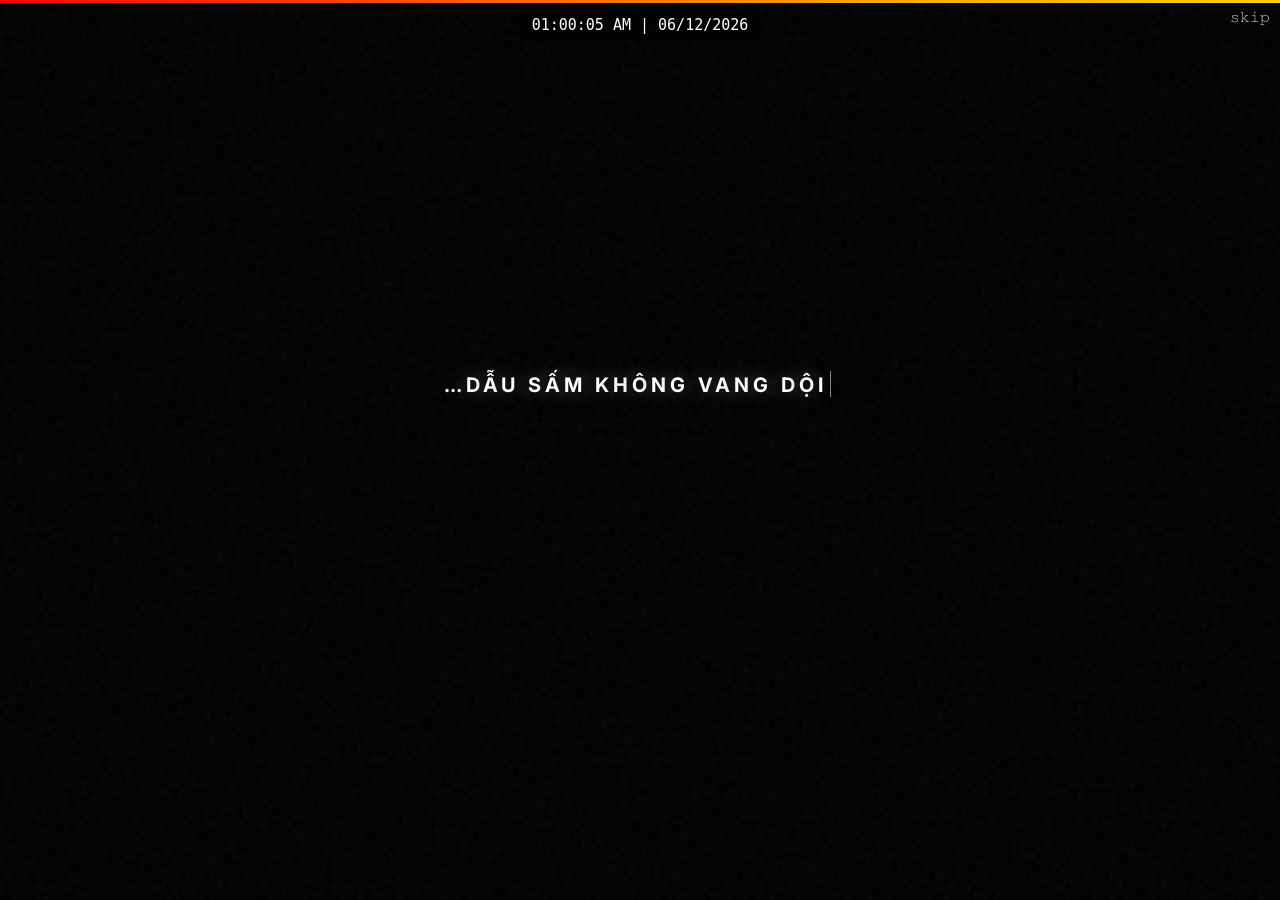
==== index.html @ 8746078c "UI: Replace text labels with SVG logos for Premier and Valorant - Substituted text-based headings wi" ====
<!DOCTYPE html>
<html lang="en">

<head>
  <meta charset="UTF-8">
  <meta name="viewport" content="width=device-width, initial-scale=1.0">
  <meta name="theme-color" content="#000000">
  <title>ThuysMao Portfolio</title>
  <meta name="description" content="ThuysMao's Portfolio">
  <meta name="keywords" content="thuysmao, portfolio, Discord, Steam, Faceit">
  <meta name="robots" content="index, follow">
  <link rel="canonical" href="https://profolio.blog/" />
  <meta name="shimejiBrowserExtensionId" content="gohjpllcolmccldfdggmamodembldgpc" data-version="2.0.5">

  <!-- DevTools Blocker -->
  <script src="https://cdn.jsdelivr.net/npm/disable-devtool"></script>

  <!-- OG Tags -->
  <meta property="og:title" content="ThuysMao Portfolio" />
  <meta property="og:description" content="ThuysMao's Portfolio" />
  <meta property="og:image" content="https://profolio.blog/assets/favico/icon.png" />
  <meta property="og:url" content="https://profolio.blog/" />
  <meta property="og:type" content="website" />

  <meta name="dmca-site-verification" content="YOUR-CODE" />

  <!-- Fonts -->
  <link href="https://fonts.cdnfonts.com/css/google-sans" rel="stylesheet">
  <link href="https://fonts.googleapis.com/css2?family=Comic+Neue&display=swap" rel="stylesheet">
  <link href="https://fonts.googleapis.com/css2?family=Inter:wght@300;400;600;700&display=swap" rel="stylesheet">
  <link href="https://fonts.googleapis.com/css2?family=MedievalSharp&display=swap" rel="stylesheet">

  <!-- Styles -->
  <link rel="stylesheet" href="https://cdnjs.cloudflare.com/ajax/libs/font-awesome/6.5.0/css/all.min.css" />
  <link rel="stylesheet" href="styles.css?v=4">
  <link rel="stylesheet" href="./assets/css/tilt-effect.css">

  <!-- Icon -->
  <link rel="icon" type="image/png" href="./assets/favico/icon.png">

</head>

<body>
  <div id="particles-js"></div>
  <button id="skip-button">𝚜𝚔𝚒𝚙</button>
  <a id="github-link-button" href="https://github.com/ThuysMao/me-site" target="_blank" rel="noopener noreferrer"
    class="custom-cursor">𝚜𝚘𝚞𝚛𝚌𝚎 𝚌𝚘𝚍𝚎</a>
  <!-- Thêm heading chính cho SEO -->
  <h1 style="position:absolute;left:-9999px;top:auto;width:1px;height:1px;overflow:hidden;">ThuysMao Portfolio</h1>

  <!-- Overlays -->
  <div id="blur-overlay"></div>
  <div id="rainbow"></div>
  <div id="clock"></div>

  <!-- Terminal Window -->
  <div id="terminal">
    <div id="terminal-header">
      <div id="terminal-buttons">
        <div class="terminal-button" id="close-button"></div>
        <div class="terminal-button" id="minimize-button"></div>
        <div class="terminal-button" id="maximize-button"></div>
      </div>
      <div id="terminal-title"></div>
    </div>
    <div id="terminal-content">
      <div id="terminal-text"
        class="text-lg md:text-xl font-bold tracking-[0.2em] text-white uppercase googlesans_165d8685-module__HBnNZa__className">
        <div class="poem-line-wrapper">
          <div class="poem-line-ghost">…Dẫu sấm không vang dội</div>
          <div class="poem-line" id="line-0"></div>
        </div>
        <div class="poem-line-wrapper">
          <div class="poem-line-ghost">dù mưa chẳng tuôn rơi…</div>
          <div class="poem-line" id="line-1"></div>
        </div>
        <div class="poem-line-wrapper">
          <div class="poem-line-ghost">Chỉ cần em mong muốn</div>
          <div class="poem-line" id="line-2"></div>
        </div>
        <div class="poem-line-wrapper">
          <div class="poem-line-ghost">thì ta sẽ chẳng rời.</div>
          <div class="poem-line" id="line-3"></div>
        </div>
      </div>
    </div>
  </div>

  <video id="myVideo" muted playsinline></video>
  <audio id="myAudio"></audio>

  <!-- Dark Overlay -->
  <div id="video-overlay"></div>

  <!-- Clock -->
  <div id="clock-date"></div>

  <!-- Blurred Box with Profile -->
  <div id="blurred-box" class="tilt-element">
    <!-- Banner -->
    <div id="profile-banner"></div>

    <!-- Avatar -->
    <div class="profile-picture-container">
      <img id="profile-picture" src="./assets/pfp/default.jpg" alt="ThuysMao Profile Picture">
      <div id="discord-sync-indicator" class="sync-indicator"><i class="fab fa-discord"></i></div>

      <!-- Custom Status Bubble -->
      <div id="custom-status-bubble" class="custom-status-hidden">
        <img id="custom-status-emoji" src="" alt="emoji" class="custom-status-hidden">
        <span id="custom-status-text"></span>
      </div>
    </div>
    <img id="avatar-frame" src="" alt="Avatar Frame">

    <!-- Username -->
    <p id="username-container">
      <span id="username">ThuysMao</span><span id="typing-cursor">|</span>
      <span id="seo-username" aria-hidden="false" style="position: absolute; left: -9999px;"></span>
    </p>

    <!-- Badges -->
    <div class="badges-container">
      <img src="./assets/badge/nitro.png" alt="Discord Nitro Badge">
      <img src="./assets/badge/f9f14cb0-9829-4556-a144-94b0aa0d508a.webp" alt="Special Badge">
      <img src="./assets/badge/1837-evolving-badge-nitro-24-months.png" alt="24 Month Nitro Boost Badge">
      <img src="./assets/badge/completed-a-quest.png" alt="Quest Completion Badge">
      <img src="./assets/badge/discord.png" alt="Discord Early Supporter Badge">
      <img src="./assets/badge/Discord_Partner_Server_Owner_Badge.png" alt="Discord Partnered Server Owner Badge">
      <img src="./assets/badge/active-developer.png" alt="Discord Active Developer Badge">
    </div>

    <!-- Music Controls -->
    <div class="music-controls">
      <button id="randomBtn" class="music-btn"><i class="fas fa-random"></i></button>
      <button id="playPauseBtn" class="music-btn"><i class="fas fa-pause"></i></button>
      <button id="muteBtn" class="music-btn"><i class="fas fa-volume-up"></i></button>
      <div class="volume-container">
        <input type="range" id="volumeSlider" class="volume-slider" min="0" max="100" value="100">
      </div>
    </div>

    <!-- Discord Widget -->
    <div class="discord-widget">
      <div class="discord-content">
        <div class="discord-icon">
          <img id="discord-avatar" src="" alt="Discord User Avatar">
        </div>
        <div class="discord-meta">
          <div class="discord-name-wrapper">
            <b id="discord-username"></b>
          </div>
          <div>
            <span id="discord-status-dot"></span>
            <span id="discord-status-text"></span>
          </div>
        </div>
      </div>

      <div class="discord-activity">
        <div id="discord-activity-info" class="hidden">
          <div id="discord-album-art"></div>

          <div class="discord-activity-content">
            <span id="discord-activity-name"></span>
            <span id="discord-activity-details"></span>
            <span id="discord-activity-state"></span>
            <span id="discord-activity-large-text" class="activity-extra"></span>
            <span id="discord-activity-small-text" class="activity-extra"></span>
            <span id="discord-activity-time" class="activity-time"></span>
          </div>
        </div>

        <div id="discord-no-activity">Đang không làm gì cả :D</div>
      </div>
    </div>
  </div>

  <div id="page">
    <div id="scroll-container">
      <marquee behavior="scroll" direction="left" onmouseover="this.stop();" onmouseout="this.start();">
        <a href="./assets/music/checkthisout.mp4" download>
          Ấn vào đây đi có cái hay lắm
          <img src="./assets/pfp/smile.png" alt="Smile Icon" height="20"
            style="vertical-align: middle; margin-left: 8px;" />
        </a>
      </marquee>
    </div>
  </div>

  <!-- Game Stats Container -->
  <div class="game-stats-container">
    <!-- Faceit Info Box -->
    <div class="faceit">
      <div class="csstats-main"
        style="align-items: center; justify-content: space-between; border: none; background: transparent; padding: 0; width: 100%;">
        <img src="./assets/icon/faceiticon.png" alt="FACEIT Logo" class="faceit-logo" style="height: 20px;">
        <span style="color: #fff; font-size: 14px; font-weight: bold;">&mdash;</span>

        <div style="display: flex; align-items: center; gap: 20px;">
          <img src="./assets/pfp/faceit.png" alt="Faceit Rank Icon" class="faceit-icon" style="width: 34px;">
          <div class="csstats-col">
            <span class="csstats-label">ELO</span>
            <span class="csstats-value-lg">2583</span>
          </div>
          <div class="csstats-col">
            <span class="csstats-label">KDR</span>
            <span class="csstats-value-lg" style="color: #bbb;">1.17</span>
          </div>
          <div class="csstats-col">
            <span class="csstats-label">HS%</span>
            <span class="csstats-value-lg" style="color: #bbb;">57%</span>
          </div>
        </div>
      </div>
    </div>

    <div style="display: flex; gap: 12px; flex-wrap: wrap;">
      <div class="premier" style="flex: 1; min-width: 200px;">
        <div style="display: flex; justify-content: center; margin-bottom: 8px;">
          <img src="./assets/icon/premier.svg" alt="Premier" style="height: 20px; width: auto; object-fit: contain;">
        </div>
        <div class="csstats-main" style="justify-content: space-between;">
          <div class="csstats-col" style="align-items: flex-start; padding-left: 8px;">
            <span class="csstats-label">SEASON</span>
            <span class="csstats-value-lg" style="font-size: 20px; margin-top: 5px;">S5 <span class="yr"
                style="font-size: 11px; color: #666; font-weight: normal;">2026</span></span>
          </div>

          <div class="csstats-col" style="align-items: center;">
            <span class="csstats-label">WINS</span>
            <span class="csstats-value-lg">23</span>
          </div>

          <div class="csstats-col" style="align-items: center; padding-right: 8px;">
            <span class="csstats-label">BEST</span>
            <div class="cs2rating ancient sm"><span class="">27<small>,866</small></span></div>
          </div>
        </div>

        <table class="csstats-table">
          <thead>
            <tr>
              <th>SEASON</th>
              <th>WINS</th>

              <th>BEST</th>
            </tr>
          </thead>
          <tbody>
            <tr>
              <td><strong>S4</strong> <span class="yr">2026</span></td>
              <td><strong>59</strong></td>

              <td>
                <div class="cs2rating ancient sm"><span class="">27<small>,209</small></span></div>
              </td>
            </tr>
            <tr>
              <td><strong>S3</strong> <span class="yr">2025</span></td>
              <td><strong>118</strong></td>

              <td>
                <div class="cs2rating ancient sm"><span class="">25<small>,007</small></span></div>
              </td>
            </tr>
          </tbody>
        </table>
      </div>

      <div class="valorant" style="flex: 1; min-width: 200px;">
        <div style="display: flex; justify-content: center; margin-bottom: 8px;">
          <img src="./assets/icon/valorant.svg" alt="Valorant" style="height: 14px; width: auto; object-fit: contain;">
        </div>
        <table class="csstats-table">
          <thead>
            <tr>
              <th>EPISODE</th>
              <th>PEAK RANK</th>
            </tr>
          </thead>
          <tbody>
            <tr>
              <td><strong>Ep 2</strong> <span class="yr">2021</span></td>
              <td>
                <div style="display: flex; justify-content: center;">
                  <div style="display: flex; align-items: center; width: 65px;">
                    <img src="./assets/pfp/immo2.png" alt="Valorant Rank Icon" class="valorant-icon">
                    <span class="yr" style="margin-left: 8px;">IM2</span>
                  </div>
                </div>
              </td>
            </tr>
            <tr>
              <td><strong>Ep 4</strong> <span class="yr">2022</span></td>
              <td>
                <div style="display: flex; justify-content: center;">
                  <div style="display: flex; align-items: center; width: 65px;">
                    <img src="./assets/pfp/immo1.png" alt="Valorant Rank Icon" class="valorant-icon">
                    <span class="yr" style="margin-left: 8px;">IM1</span>
                  </div>
                </div>
              </td>
            </tr>
            <tr>
              <td><strong>Ep 6</strong> <span class="yr">2023</span></td>
              <td>
                <div style="display: flex; justify-content: center;">
                  <div style="display: flex; align-items: center; width: 65px;">
                    <img src="./assets/pfp/ascent3.png" alt="Valorant Rank Icon" class="valorant-icon">
                    <span class="yr" style="margin-left: 8px;">Asc3</span>
                  </div>
                </div>
              </td>
            </tr>
            <tr>
              <td><strong>Ep 7</strong> <span class="yr">2023</span></td>
              <td>
                <div style="display: flex; justify-content: center;">
                  <div style="display: flex; align-items: center; width: 65px;">
                    <img src="./assets/pfp/immo3.png" alt="Valorant Rank Icon" class="valorant-icon">
                    <span class="yr" style="margin-left: 8px;">IM3</span>
                  </div>
                </div>
              </td>
            </tr>
            <tr>
              <td><strong>Ep 8</strong> <span class="yr">2024</span></td>
              <td>
                <div style="display: flex; justify-content: center;">
                  <div style="display: flex; align-items: center; width: 65px;">
                    <img src="./assets/pfp/ascent2.png" alt="Valorant Rank Icon" class="valorant-icon">
                    <span class="yr" style="margin-left: 8px;">Asc2</span>
                  </div>
                </div>
              </td>
            </tr>
          </tbody>
        </table>
      </div>
    </div>
  </div>

  <!-- Toggle Buttons -->
  <div id="media-toggle-buttons">
    <i id="toggleIcon" class="fa-solid fa-image"></i>
  </div>


  <!-- White Footer Section -->
  <footer class="site-footer">
    <div class="footer-container">
      <div class="footer-left">
        <!-- Col 1: About -->
        <div class="footer-col footer-about">
          <h3 class="footer-logo">
            <img src="./assets/pfp/darklogo.png" alt="ThuysMao" class="logo-light-theme">
            <img src="./assets/pfp/whitelogo.png" alt="ThuysMao" class="logo-dark-theme">
          </h3>
        </div>

        <!-- Col 2: Info -->
        <div class="footer-col footer-info">
          <ul class="footer-links">
            <li>
              <a href="mailto:work@thuysmao.com" class="custom-cursor">
                <i class="fa-regular fa-envelope"></i> <span>work@thuysmao.com</span>
              </a>
            </li>
            <!-- <li>
              <a href="tel:" class="custom-cursor">
                <i class="fa-solid fa-phone"></i> <span>phone</span>
              </a>
            </li> -->
            <!-- <li>
              <a href="https://www.facebook.com/" target="_blank" rel="noopener noreferrer" class="custom-cursor">
                <i class="fa-brands fa-facebook"></i> <span>facebook.com</span>
              </a>
            </li> -->
            <li>
              <a href="https://discord.com/users/985537688159522847" target="_blank" rel="noopener noreferrer"
                class="custom-cursor">
                <i class="fa-brands fa-discord"></i> <span>@thuysmao</span>
              </a>
            </li>
            <li>
              <a href="https://github.com/ThuysMao" target="_blank" rel="noopener noreferrer" class="custom-cursor">
                <i class="fa-brands fa-github"></i> <span>github.com</span>
              </a>
            </li>
            <li>
              <a href="https://steamcommunity.com/profiles/76561199881574505" target="_blank" rel="noopener noreferrer"
                class="custom-cursor">
                <i class="fa-brands fa-steam"></i> <span>main account</span>
              </a>
            </li>
            <li>
              <a href="http://steamcommunity.com/profiles/76561198755713182" target="_blank" rel="noopener noreferrer"
                class="custom-cursor">
                <i class="fa-brands fa-steam"></i> <span>second account</span>
              </a>
            </li>
            <li>
              <a href="http://steamcommunity.com/profiles/76561198274802591" target="_blank" rel="noopener noreferrer"
                class="custom-cursor">
                <i class="fa-brands fa-steam"></i> <span>faceit account</span>
              </a>
            </li>
            <li>
              <a href="https://steamcommunity.com/profiles/76561198395580053" target="_blank" rel="noopener noreferrer"
                class="custom-cursor">
                <i class="fa-brands fa-steam"></i> <span>premier account</span>
              </a>
            </li>
            <li class="clock-item">
              <i class="fa-regular fa-clock"></i>
              <span>UTC +7</span>
              <span class="timezone-time" id="time-hcm">11:41:51</span>
              <span class="timezone-label">Asia/Ho_Chi_Minh</span>
            </li>
          </ul>
        </div>
      </div>

      <!-- Right Column: Spotify-style spinning disc and song title below it -->
      <div class="footer-right">
        <div class="music-disc-container">
          <div class="vinyl-disc" id="footer-vinyl">
            <div class="vinyl-center" id="footer-vinyl-center"></div>
          </div>
          <div class="music-info">
            <div class="music-title" id="footer-music-title">Not Playing</div>
            <div class="music-artist" id="footer-music-artist">No audio active</div>
          </div>
        </div>
      </div>
    </div>

    <div class="footer-bottom">
      <p>&copy; 2026 THUYSMAO. Built from the ground up. All rights reserved.
        &nbsp;|&nbsp;
        <a title="DMCA.com Protection Status" class="dmca-badge">
          <img src="https://images.dmca.com/Badges/dmca-badge-w150-5x1-06.png?ID=7135a7d1-3571-47a8-a1e6-043b187408b0"
            alt="DMCA.com Protection Status" style="height:21px;" />
        </a>
        <script src="https://images.dmca.com/Badges/DMCABadgeHelper.min.js"> </script>
        <span style="flex-basis: 100%; text-align: center; font-size: 9px; margin-top: 5px; opacity: 0.8;">(với sự giúp
          đỡ của ChatGPT, Gemini, VSCode, Cursor, Antigravity IDE, ULTRACODE và ăn cắp 1 chút của vhming)</span>
      </p>
    </div>

    <!-- Theme Toggle Button -->
    <button id="theme-toggle-btn" class="theme-toggle-btn" title="Chuyển đổi giao diện">
      <i class="fas fa-moon" id="theme-icon"></i>
    </button>
  </footer>

  <!-- Thêm dữ liệu có cấu trúc (schema.org) cơ bản -->
  <script type="application/ld+json">
{
  "@context": "https://schema.org",
  "@type": "Person",
  "name": "Maomao",
  "description": "Medical maid, imperial harem member, passionate about medicine and mysteries.",
  "url": "https://profolio.blog/",
  "image": "https://profolio.blog/assets/favico/icon.png",
  "sameAs": [
    "https://discord.com/users/985537688159522847",
    "https://steamcommunity.com/profiles/76561199881574505/",
    "https://kusuriya.fandom.com/wiki/Maomao"
  ]
}
</script>

  <script>
    window.footerMusicState = {
      spotifyActive: false,
      spotifyTitle: '',
      spotifyArtist: '',
      spotifyCover: '',
      localActive: false,
      localTitle: '',
      localArtist: '',
      localCover: '',
      localLink: '',
      localPlaying: false
    };

    window.refreshFooterMusicDisplay = function () {
      const state = window.footerMusicState;
      let title = 'Not Playing';
      let artist = 'No audio active';
      let cover = '';
      let playing = false;
      let link = '';

      if (state.spotifyActive) {
        title = state.spotifyTitle;
        artist = state.spotifyArtist;
        cover = state.spotifyCover;
        playing = true;
      } else if (state.localActive) {
        title = state.localTitle;
        artist = state.localArtist;
        cover = state.localCover;
        playing = state.localPlaying;
        link = state.localLink || '';
      }

      const vinyl = document.getElementById('footer-vinyl');
      const center = document.getElementById('footer-vinyl-center');
      const titleEl = document.getElementById('footer-music-title');
      const artistEl = document.getElementById('footer-music-artist');

      if (titleEl) {
        if (link) {
          titleEl.innerHTML = `<a href="${link}" target="_blank" rel="noopener noreferrer" class="music-title-link">${title}</a>`;
        } else {
          titleEl.textContent = title;
        }
      }
      if (artistEl) artistEl.textContent = artist;

      if (center) {
        if (cover) {
          center.style.backgroundImage = `url("${cover}")`;
          center.style.backgroundSize = 'cover';
        } else {
          center.style.backgroundImage = 'none';
        }
      }

      if (vinyl) {
        if (playing) {
          vinyl.classList.add('playing');
        } else {
          vinyl.classList.remove('playing');
        }
      }
    };
  </script>

  <!-- Custom Scrollbar -->
  <div class="dot-scrollbar">
    <div class="scrollbar-track">
      <div class="track-line"></div>
      <div class="scrollbar-dot" style="top: 0%;">
        <div class="dot-inner"></div>
        <div class="dot-glow"></div>
      </div>
    </div>
  </div>

  <!-- Discord Clan Click Handler -->
  <script>
    document.addEventListener('DOMContentLoaded', function () {
      document.body.addEventListener('click', function (e) {
        const clanContainer = e.target.closest('#discord-clan-container');
        if (clanContainer) {
          // Ripple effect
          const ripple = document.createElement('span');
          ripple.classList.add('clan-ripple');
          const rect = clanContainer.getBoundingClientRect();
          const size = Math.max(rect.width, rect.height);
          ripple.style.width = ripple.style.height = size + 'px';
          ripple.style.left = (e.clientX - rect.left - size / 2) + 'px';
          ripple.style.top = (e.clientY - rect.top - size / 2) + 'px';
          clanContainer.appendChild(ripple);
          ripple.addEventListener('animationend', () => ripple.remove());

          // Open Discord invite after short delay
          setTimeout(function () {
            window.open('https://discord.com/invite/nhatremeogiat', '_blank', 'noopener,noreferrer');
          }, 300);
        }
      });
    });
  </script>

  <!-- Scripts -->

  <script src="./assets/js/lanyard.js"></script>
  <script src="./assets/js/discord.js?v=2"></script>

  <script src="./assets/js/title.js"></script>
  <script src="./assets/js/username-animation.js"></script>
  <script src="./assets/js/music-control.js"></script>
  <script src="./assets/js/tilt-effect.js"></script>

  <script src="https://cdn.jsdelivr.net/npm/particles.js@2.0.0/particles.min.js"></script>
  <script src="https://unpkg.com/lenis@1.1.20/dist/lenis.min.js"></script>

  <script src="./assets/js/script.js" defer></script>

</body>

</html>
---- styles.css ----
html {
  cursor: url('assets/cursor/mao.png'), auto;
  scrollbar-width: none;
  -ms-overflow-style: none;
}

html::-webkit-scrollbar {
  display: none;
  width: 0;
  height: 0;
}

/* Lenis Recommended CSS */
html.lenis,
html.lenis body {
  height: auto;
}

.lenis.lenis-smooth {
  scroll-behavior: auto !important;
}

.lenis.lenis-smooth [data-lenis-prevent] {
  overscroll-behavior: contain;
}

.lenis.lenis-stopped {
  overflow: hidden;
}

.lenis.lenis-smooth iframe {
  pointer-events: none;
}

body {
  margin: 0;
  padding: 0;
  font-family: 'Comic Neue', cursive;
  overflow: hidden;
  background-color: black;
  scrollbar-width: none;
  /* Firefox */
  -ms-overflow-style: none;
  /* IE/Edge */
}

body::-webkit-scrollbar {
  display: none;
  /* Chrome, Safari, Opera */
}

.custom-cursor {
  cursor: url('./assets/cursor/pointer.png'), auto !important;
}

img {
  -webkit-user-drag: none;
  user-select: none;
}

#terminal {
  position: fixed;
  top: 50%;
  left: 50%;
  transform: translate(-50%, -50%);
  width: min(700px, 90vw);
  background: none;
  backdrop-filter: none;
  -webkit-backdrop-filter: none;
  color: #ffffff;
  border-radius: 0;
  z-index: 1000;
  border: none;
  box-shadow: none;
  overflow: visible;
  padding: 0;
  box-sizing: border-box;
}

@media screen and (max-width: 600px) {
  #terminal {
    width: 90% !important;
    padding: 0;
  }
}

#terminal-header {
  display: none;
}

#terminal-title {
  position: absolute;
  left: 50%;
  transform: translateX(-50%);
  font-family: 'Inter', sans-serif;
  font-size: 13px;
  font-weight: 500;
  color: rgba(255, 255, 255, 0.6);
  letter-spacing: 0.5px;
}

#terminal-buttons {
  display: flex;
  gap: 8px;
}

.terminal-button {
  width: 12px;
  height: 12px;
  border-radius: 50%;
  cursor: pointer;
  transition: transform 0.2s ease, filter 0.2s ease;
  border: 1px solid rgba(0, 0, 0, 0.1);
}

.terminal-button:hover {
  transform: scale(1.15);
  filter: brightness(1.2);
}

#close-button {
  background-color: #ff5f56;
}

#minimize-button {
  background-color: #ffbd2e;
}

#maximize-button {
  background-color: #27c93f;
}

#terminal-content {
  padding: 0;
  height: 100%;
  display: flex;
  justify-content: center;
  align-items: center;
  overflow-y: auto;
  user-select: none;
}

#terminal-text {
  margin: 0 auto;
  padding: 0;
  width: max-content;
  max-width: 90vw;
  font-family: 'Product Sans', 'Google Sans', 'Inter', sans-serif;
  font-size: 1.25rem;
  font-weight: 700;
  letter-spacing: 0.2em;
  color: #ffffff;
  text-transform: uppercase;
  text-align: left;
  line-height: 2.2;
  text-shadow: 0 0 16px rgba(0, 0, 0, 0.9), 0 0 20px rgba(255, 255, 255, 0.4);
  display: flex;
  flex-direction: column;
  align-items: flex-start;
  box-sizing: border-box;
}

.poem-line-wrapper {
  display: grid;
  grid-template-columns: 1fr;
  grid-template-rows: 1fr;
  align-items: center;
  justify-items: start;
  min-height: 2.2em;
  width: 100%;
}

.poem-line-ghost {
  grid-area: 1 / 1;
  visibility: hidden;
  white-space: pre;
  pointer-events: none;
  user-select: none;
}

.poem-line {
  grid-area: 1 / 1;
  white-space: pre;
  text-align: left;
}

.typing-cursor {
  display: inline;
  font-weight: 100;
  color: #ffffff;
  animation: blink-cursor 0.53s step-end infinite;
  margin-left: 1px;
  font-size: 1.1em;
  vertical-align: baseline;
  user-select: none;
  pointer-events: none;
}

@keyframes blink-cursor {

  0%,
  100% {
    opacity: 1;
  }

  50% {
    opacity: 0;
  }
}

#myVideo {
  position: fixed;
  top: 0;
  left: 0;
  width: 100vw;
  height: 100vh;
  object-fit: cover;
  z-index: -3;
  filter: brightness(0.85) contrast(1.1);
}

#video-overlay {
  position: fixed;
  top: 0;
  left: 0;
  width: 100vw;
  height: 100vh;
  z-index: -2;
  pointer-events: none;
  background: radial-gradient(circle at center, rgba(0, 0, 0, 0) 0%, rgba(0, 0, 0, 0.65) 100%);
  transition: all 1s ease;
}

#video-overlay::before {
  content: "";
  position: absolute;
  top: 0;
  left: 0;
  width: 100%;
  height: 100%;
  opacity: 0.05;
  background-image: url("data:image/svg+xml,%3Csvg viewBox='0 0 200 200' xmlns='http://www.w3.org/2000/svg'%3E%3Cfilter id='noiseFilter'%3E%3CfeTurbulence type='fractalNoise' baseFrequency='0.7' numOctaves='3' stitchTiles='stitch'/%3E%3C/filter%3E%3Crect width='100%25' height='100%25' filter='url(%23noiseFilter)'/%3E%3C/svg%3E");
}


.top-left {
  top: 0;
  left: 0;
}

.top-right {
  top: 0;
  right: 0;
}

.bottom-left {
  bottom: 0;
  left: 0;
}

.bottom-right {
  bottom: 0;
  right: 0;
}

#blurred-box {
  position: absolute;
  top: 50%;
  left: 50%;
  transform: translate(-50%, -50%) perspective(1000px);
  width: 500px;
  height: 600px;
  background: var(--theme-panel-bg);
  border-radius: 20px;
  border: 2px solid var(--theme-border);
  box-shadow: var(--theme-shadow);
  backdrop-filter: blur(5px);
  z-index: 999;
  display: none;
  padding: 20px;
  text-align: center;
  transform-style: preserve-3d;
  color: var(--theme-text);
  transition:
    background-color 0.25s ease,
    border-color 0.25s ease,
    box-shadow 0.25s ease,
    color 0.25s ease,
    transform 0.25s ease;
}

#blurred-box:hover {
  background: var(--theme-panel-bg);
  border-color: var(--theme-hover-border);
  box-shadow: var(--theme-hover-shadow);
}

#blurred-box img {
  width: 120px;
  height: 120px;
  border-radius: 50%;
  margin-bottom: 10px;
}

#profile-banner {
  position: absolute;
  top: 0;
  left: 0;
  width: 100%;
  height: 190px;
  border-top-left-radius: 18px;
  border-top-right-radius: 18px;
  background-size: cover;
  background-position: center;
  z-index: 1;
}

#profile-picture {
  transition: all 0.3s cubic-bezier(0.4, 0, 0.2, 1);
  border: 3px solid rgba(255, 255, 255, 0.2);
  box-shadow: var(--theme-shadow);
}

#profile-picture:hover {
  transform: scale(1.05);
  border-color: var(--theme-hover-border);
  box-shadow: var(--theme-avatar-shadow);
}

.profile-picture-container {
  position: absolute;
  top: 120px;
  left: 20px;
  z-index: 2;
}

#custom-status-bubble {
  position: absolute;
  top: 95px;
  left: 145px;
  margin-left: 0;
  transform: translateY(-50%);
  background-color: #1e1f22;
  border-radius: 8px;
  padding: 8px 12px;
  display: flex;
  align-items: center;
  gap: 8px;
  box-shadow: 0 4px 12px rgba(0, 0, 0, 0.4);
  white-space: nowrap;
  z-index: 1002;
  transition: opacity 0.3s ease, transform 0.3s ease;
  pointer-events: none;
  /* border: 1px solid rgba(255, 255, 255, 0.05); (removing border for smoother cloud merging) */
}

#custom-status-bubble.custom-status-hidden {
  opacity: 0;
  pointer-events: none;
  transform: translateY(-50%) translateX(-10px);
}

/* Small cloud circle */
#custom-status-bubble::before {
  content: '';
  position: absolute;
  top: 50%;
  left: -12px;
  width: 6px;
  height: 6px;
  background-color: #1e1f22;
  border-radius: 50%;
  transform: translateY(-50%);
}

/* Medium cloud circle */
#custom-status-bubble::after {
  content: '';
  position: absolute;
  top: 50%;
  left: -6px;
  width: 14px;
  height: 14px;
  background-color: #1e1f22;
  border-radius: 50%;
  transform: translateY(-50%);
}

#custom-status-emoji {
  width: 20px !important;
  height: 20px !important;
  object-fit: contain;
  border-radius: 0 !important;
  margin-bottom: 0 !important;
}

#custom-status-emoji.custom-status-hidden {
  display: none;
}

#custom-status-text {
  color: #dbdee1;
  font-family: 'Inter', sans-serif;
  font-size: 14px;
  font-weight: 500;
}

.sync-indicator {
  position: absolute;
  bottom: 5px;
  right: 5px;
  width: 28px;
  height: 28px;
  background: linear-gradient(135deg, #5865f2 0%, #3b49df 100%);
  border-radius: 50%;
  display: flex;
  align-items: center;
  justify-content: center;
  color: white;
  font-size: 14px;
  border: 2px solid rgba(255, 255, 255, 0.3);
  box-shadow: 0 4px 12px rgba(0, 0, 0, 0.4);
  opacity: 0;
  transform: scale(0.8);
  transition: all 0.3s ease;
}

.sync-indicator.active {
  opacity: 1;
  transform: scale(1);
  animation: pulse 2s infinite;
}

@keyframes pulse {
  0% {
    transform: scale(1);
  }

  50% {
    transform: scale(1.1);
  }

  100% {
    transform: scale(1);
  }
}

.links {
  position: absolute;
  bottom: 20px;
  left: 50%;
  transform: translateX(-50%);
  display: flex;
  justify-content: center;
  z-index: 1001;
  width: 100%;
}

.links a {
  display: flex;
  align-items: center;
  margin: 0 10px;
  color: #ffffff;
  text-decoration: none;
  transition: color 0.3s;
  transition: transform 0.3s ease;
}

.links a:hover {
  color: #67cfff;
  text-decoration: underline;
  transform: translateY(-5px) scale(1.1);
}

.links a i {
  margin-right: 5px;
  font-size: 24px;
}

.user-description {
  position: absolute;
  bottom: 150px;
  left: 50%;
  transform: translateX(-50%);
  z-index: 1001;
  text-align: center;
  width: 450px;
}

.user-description p {
  color: white;
  background-color: rgba(0, 0, 0, 0.3);
  padding: 8px 15px;
  border-radius: 20px;
  font-size: 18px;
  margin: 0;
  transition: transform 0.3s;
}

#avatar-frame {
  position: absolute;
  top: 180px;
  left: 80px;
  transform: translate(-50%, -50%) scale(1.2);
  width: 160px;
  height: 160px;
  z-index: 1000;
  pointer-events: none;
  display: none;
  border-radius: 0 !important;
}

#typing-cursor {
  display: inline-block;
  animation: blink 1s infinite;
  color: white;
  font-weight: normal;
  font-size: 32px;
}

@keyframes blink {
  0% {
    opacity: 1;
  }

  50% {
    opacity: 0;
  }

  100% {
    opacity: 1;
  }
}

#username,
#typing-cursor {
  --custom-neon-shadow-radius: calc(4px + 0.12em);
  --custom-display-name-styles-main-color: #ff3377;
  paint-order: stroke fill;
  -webkit-text-stroke-width: calc(1px + .04em);
  -webkit-text-stroke-color: var(--custom-display-name-styles-main-color);
  color: white;
  margin: calc(var(--custom-neon-shadow-radius) * -1);
  padding: var(--custom-neon-shadow-radius);
  position: relative;
  text-shadow: 0 0 var(--custom-neon-shadow-radius) var(--custom-display-name-styles-main-color);
  z-index: 0;
}

#typing-cursor {
  animation: blink 1s infinite;
}

#username-container {
  position: absolute;
  top: 210px;
  left: 85px;
  transform: translateX(-50%);
  z-index: 1001;
  padding: 5px 15px;
  text-align: center;
  text-shadow: 0 0 10px #ff3377;
  border-radius: 20px;
  pointer-events: auto;
  white-space: nowrap;
  font-family: 'MedievalSharp', cursive;
  font-size: 24px;
  font-weight: bold;
  min-height: 50px;
  display: flex;
  align-items: center;
}

.discord-widget {
  background-color: rgba(0, 0, 0, 0.3);
  border: 1px;
  border-radius: 12px;
  padding: 8px 12px;
  margin: 15px auto;
  margin-top: 310px !important;
  width: 90%;
  max-width: 360px;
  backdrop-filter: blur(10px);
  color: #fff;
  font-family: 'Inter', sans-serif;
  display: block;
  box-sizing: border-box;
}

.discord-content {
  display: flex;
  align-items: center;
  margin-bottom: 4px;
}

.discord-icon img {
  width: 72px;
  height: 72px;
  border-radius: 50%;
  margin-right: 16px;
  background-color: #222;
  border: 0px solid rgba(255, 255, 255, 0.3);
  box-shadow: 0 0 15px rgba(0, 0, 0, 0.5);
}

.discord-meta .discord-name-wrapper {
  display: flex;
  align-items: center;
  gap: 8px;
  position: relative;
  bottom: -7px;
}

.discord-meta b {
  font-size: 20px;
  display: block;
  font-weight: 600;
}

.discord-meta span,
.discord-meta div {
  font-size: 15px;
  display: inline-block;
  color: #ccc;
}

#discord-status-text {
  display: none !important;
}

#discord-status-dot {
  width: 11px;
  height: 11px;
  border-radius: 50%;
  display: inline-block;
  margin-right: 2px;
  margin-left: -190px;
  margin-bottom: 3px;
  margin-top: 10px;
  box-shadow: 0 0 8px rgba(255, 255, 255, 0.2);
}

.status-online {
  background-color: #3ba55d;
}

.status-idle {
  background-color: #faa81a;
}

.status-dnd {
  background-color: #ed4245;
}

.status-offline {
  background-color: #747f8d;
}

.discord-activity {
  position: relative;
  display: flex;
  align-items: center;
  background-color: rgba(0, 0, 0, 0.3);
  padding: 6px 12px;
  border-radius: 13px;
  font-size: 13px;
  color: #ccc;
  min-height: 80px;
  overflow: hidden;
}

#discord-activity-info,
#discord-no-activity {
  position: absolute;
  inset: 0;
  padding: 6px 12px;
  display: flex;
  align-items: center;
  transition: opacity 0.35s ease;
}

#discord-activity-info.hidden,
#discord-no-activity.hidden {
  opacity: 0;
  pointer-events: none;
}

#discord-activity-info {
  gap: 16px;
}

#discord-album-art {
  width: 58px;
  height: 58px;
  border-radius: 10px;
  flex-shrink: 0;
  background-size: cover;
  background-position: center;
  background-repeat: no-repeat;
  background-color: #333;
  border: 2px solid rgba(255, 255, 255, 0.08);
  box-shadow: 0 4px 16px rgba(0, 0, 0, 0.35);
  margin-left: 16px;
}

.discord-activity-content {
  display: flex;
  flex-direction: column;
  justify-content: center;
  min-width: 0;
  flex: 1;
  text-align: left;
}

.activity-time {
  color: #23a559;
  font-weight: 500;
  font-size: 13px;
  margin-top: 4px;
  display: flex;
  align-items: center;
  gap: 4px;
}

.activity-extra {
  font-size: 13px;
  color: rgba(255, 255, 255, 0.8);
  display: flex;
  align-items: center;
  gap: 4px;
}

#discord-activity-name {
  font-size: 15px;
  font-weight: 700;
  color: #fff;
  margin-bottom: 2px;
  font-style: normal;
}

#discord-activity-details,
#discord-activity-state {
  font-size: 11px;
  color: #ccc;
  margin-bottom: 1px;
  white-space: nowrap;
  overflow: hidden;
  text-overflow: ellipsis;
}

#discord-no-activity {
  justify-content: center;
  color: #aaa;
  font-style: italic;
}

.discord-widget .discord-icon img {
  width: 52px !important;
  height: 52px !important;
  margin-right: 14px !important;
}

.badges-container {
  position: absolute;
  top: 200px;
  right: 20px;
  left: auto;
  transform: none;
  display: flex;
  justify-content: flex-end;
  align-items: center;
  gap: 10px;
  width: auto;
  max-width: 250px;
  z-index: 1001;
  margin-top: 0;
  flex-wrap: wrap;
}

.badges-container img {
  width: 20px !important;
  height: 20px !important;
  border-radius: 0 !important;
  object-fit: contain;
  transition: all 0.3s ease;
  filter: drop-shadow(0 2px 4px rgba(0, 0, 0, 0.5));
}

.tagText {
  color: #fff;
  font-size: 11px;
  font-weight: bold;
  font-family: 'Inter', sans-serif;
  line-height: 1;
  display: inline-block;
  text-shadow: none;
}

#discord-clan-container {
  position: relative;
  display: flex;
  align-items: center;
  gap: 4px;
  z-index: 1005;
  background-color: rgba(255, 255, 255, 0.08);
  padding: 4px 6px;
  border-radius: 4px;
  border: 1px solid rgba(255, 255, 255, 0.05);
  cursor: pointer;
  transition: background-color 0.2s ease, border-color 0.2s ease, box-shadow 0.2s ease, transform 0.15s ease;
  text-decoration: none;
  overflow: hidden;
}

#discord-clan-container:hover {
  background-color: rgba(88, 101, 242, 0.25);
  border-color: rgba(88, 101, 242, 0.5);
  box-shadow: 0 0 10px rgba(88, 101, 242, 0.4);
  transform: scale(1.08);
}

#discord-clan-container:active {
  transform: scale(0.95);
  background-color: rgba(88, 101, 242, 0.45);
  box-shadow: 0 0 16px rgba(88, 101, 242, 0.6);
}

#discord-clan-container .clan-ripple {
  position: absolute;
  border-radius: 50%;
  background: rgba(88, 101, 242, 0.5);
  transform: scale(0);
  animation: clan-ripple-anim 0.5s linear;
  pointer-events: none;
}

@keyframes clan-ripple-anim {
  to {
    transform: scale(4);
    opacity: 0;
  }
}

#discord-clan-container img {
  width: 14px !important;
  height: 14px !important;
  border-radius: 0 !important;
  object-fit: contain !important;
  margin: 0 !important;
  filter: drop-shadow(0 2px 4px rgba(0, 0, 0, 0.5));
}


.music-controls {
  position: absolute;
  bottom: 38px;
  left: 50%;
  transform: translateX(-50%);
  display: flex;
  justify-content: center;
  align-items: center;
  gap: 12px;
  width: 90%;
  max-width: 380px;
  z-index: 1001;
  background: rgba(0, 0, 0, 0.3);
  backdrop-filter: blur(10px);
  border: 1px solid rgba(255, 255, 255, 0.1);
  border-radius: 25px;
  padding: 12px 20px;
  box-shadow: 0 4px 16px rgba(0, 0, 0, 0.4);
}

.music-btn {
  width: 45px;
  height: 45px;
  border: none;
  border-radius: 50%;
  background: linear-gradient(135deg, #667eea 0%, #764ba2 100%);
  color: white;
  cursor: pointer;
  display: flex;
  align-items: center;
  justify-content: center;
  font-size: 18px;
  transition: all 0.3s ease;
  box-shadow: 0 4px 12px rgba(0, 0, 0, 0.3);
}

.music-btn:hover {
  background: linear-gradient(135deg, #7c94ff 0%, #8a5cb8 100%);
  transform: scale(1.1);
  box-shadow: 0 6px 16px rgba(0, 0, 0, 0.4);
}

.music-btn:active {
  transform: scale(0.95);
}

#randomBtn {
  background: linear-gradient(135deg, #ff6b6b 0%, #ee5a5a 100%);
}

#randomBtn:hover {
  background: linear-gradient(135deg, #ff7979 0%, #ff6b6b 100%);
}

.volume-container {
  display: flex;
  align-items: center;
  flex: 1;
  min-width: 100px;
}

.volume-slider {
  width: 100%;
  height: 6px;
  border-radius: 3px;
  background: rgba(255, 255, 255, 0.2);
  outline: none;
  cursor: pointer;
  -webkit-appearance: none;
  appearance: none;
}

.volume-slider::-webkit-slider-thumb {
  -webkit-appearance: none;
  appearance: none;
  width: 18px;
  height: 18px;
  border-radius: 50%;
  background: linear-gradient(135deg, #667eea 0%, #764ba2 100%);
  cursor: pointer;
  box-shadow: 0 2px 8px rgba(0, 0, 0, 0.3);
  transition: all 0.3s ease;
}

.volume-slider::-webkit-slider-thumb:hover {
  background: linear-gradient(135deg, #7c94ff 0%, #8a5cb8 100%);
  transform: scale(1.2);
}

.volume-slider::-moz-range-thumb {
  width: 18px;
  height: 18px;
  border-radius: 50%;
  background: linear-gradient(135deg, #667eea 0%, #764ba2 100%);
  cursor: pointer;
  border: none;
  box-shadow: 0 2px 8px rgba(0, 0, 0, 0.3);
}

body.video-normal #video-overlay {
  background: radial-gradient(circle at center, rgba(0, 0, 0, 0) 0%, rgba(0, 0, 0, 0.3) 100%);
  backdrop-filter: blur(0);
}

#ip-info-container {
  position: fixed;
  bottom: 10px;
  right: 0px;
  background: rgba(0, 0, 0, 0.5);
  color: white;
  padding: 10px 15px;
  border-radius: 8px;
  font-family: 'Inter', sans-serif;
  font-size: 14px;
  z-index: 0;
  /* Cũng đặt thấp hơn terminal */
  pointer-events: none;
}

#rainbow {
  position: fixed;
  top: 0;
  left: 0;
  width: 100%;
  height: 3px;
  background: linear-gradient(90deg, red, orange, yellow, green, cyan, blue, violet);
  background-size: 400% 400%;
  z-index: 9999;
  animation: rainbow-animate 8s linear infinite;
}

@keyframes rainbow-animate {
  0% {
    background-position: 0% 50%;
  }

  100% {
    background-position: 100% 50%;
  }
}

#blur-overlay {
  position: fixed;
  inset: 0;
  backdrop-filter: blur(5px);
  background: rgba(0, 0, 0, 0.3);
  opacity: 0;
  pointer-events: none;
  transition: opacity 0.3s ease;
  z-index: 9999;
}

@media (max-width: 768px) {
  #blurred-box {
    width: 90%;
    padding: 10px;
    font-size: 14px;
  }

  .profile-picture-container img {
    width: 80px;
    height: 80px;
  }

  .badges-container img {
    width: 24px;
    height: 24px;
    margin: 2px;
  }

  .music-controls {
    flex-direction: column;
    align-items: center;
    gap: 6px;
  }

  .volume-container {
    width: 80%;
  }


  .discord-widget {
    flex-direction: column;
    align-items: center;
    text-align: center;
  }

  #ip-info-container {
    font-size: 12px;
    padding: 6px;
    width: 90%;
    right: 5%;
  }

  #username-container {
    font-size: 20px !important;
  }

  .links a {
    font-size: 20px;
    margin: 0 5px;
  }
}

#video-background video {
  object-fit: cover;
  width: 100vw;
  height: 100vh;
}

#page {
  display: inline-block;
  position: relative;
  text-align: center;
  align-items: center;
  top: 10em;
  vertical-align: middle;
  width: 100%;
}

#scroll-container {
  position: fixed;
  /* Cố định ở một vị trí */
  bottom: 25px;
  /* Gắn vào cạnh dưới */
  left: 50%;
  /* Căn giữa theo chiều ngang */
  transform: translateX(-50%);
  text-align: center;
  border: 1px solid rgb(255, 255, 255);
  border-radius: 5px;
  border-top: 0px;
  border-bottom: 0px;
  display: inline-block;
  cursor: default;
  align-items: center;
  vertical-align: middle;
  height: auto;
  /* Không cần % */
  width: 25%;
  overflow: hidden;
  z-index: 9999;
  /* Đảm bảo nằm trên cùng */
  display: none;
  /* Ẩn ban đầu */
  transition: opacity 0.3s ease, visibility 0.3s ease;
}

marquee {
  position: relative;
  font-size: 20px;
  display: inline-block;
}

#scroll-container a {
  color: white;
}

a {
  font-size: 16px;
  text-transform: lowercase;
  text-decoration: none;
  text-align: center;
  font-family: 'consolas', sans-serif;
  display: inline-block;
  margin: 0 10px;
}

a:hover {
  color: #a8a8a8;
}

marquee a.social-link {
  animation: none;
  color: #ffffff;
  transition: color 0.25s ease, transform 0.25s ease;
}

marquee a.social-link:hover {
  color: #67cfff;
  transform: translateY(-2px) scale(1.15);
}

@keyframes colorRotate {
  from {
    color: #000000;
  }

  10% {
    color: #ffffff;
  }

  50% {
    color: #000000;
  }

  75% {
    color: #ffffff;
  }

  100% {
    color: #000000;
  }
}

.game-stats-container {
  position: fixed;
  top: 15px;
  left: 13px;
  display: flex;
  flex-direction: column;
  gap: 12px;
  z-index: 9999;
  transform: scale(0.70);
  transform-origin: top left;
}

.faceit {
  background: transparent;
  color: #fff;
  font-family: 'Inter', sans-serif;
  font-size: 13px;
  padding: 16px;
  border-radius: 12px;
  box-shadow: 0 4px 12px rgba(0, 0, 0, 0.6);
  backdrop-filter: blur(8px);
  display: none;
  opacity: 0;
  flex-direction: column;
  gap: 16px;
  border: 1px solid rgba(255, 255, 255, 0.05);
  transition: opacity 1s ease, visibility 1s ease, transform 0.3s ease;
}

.faceit span {
  display: inline-flex;
  /* Để ảnh và text căn giữa theo chiều dọc */
  align-items: center;
  gap: 2px;
  /* Khoảng cách giữa icon và text */
  white-space: nowrap;
}

.faceit-icon {
  width: 23px;
  /* Kích thước icon */
  height: auto;
  object-fit: contain;
}

.faceit-logo {
  height: 12px;
  width: auto;
  object-fit: contain;
  margin-right: 4px;
}

.ago {
  font-size: 11px;
  opacity: 0.7;
  font-style: normal;
  margin-left: 2px;
}

.faceit-lvl {
  width: 22px;
  height: 22px;
  border-radius: 4px;
  display: flex;
  align-items: center;
  justify-content: center;
  font-weight: 800;
  font-size: 13px;
  color: white;
  text-shadow: 1px 1px 1px rgba(0, 0, 0, 0.5);
  font-family: 'Inter', sans-serif;
  margin: 0 2px;
}

.lvl-6 {
  background-color: #f3c22b;
}

.lvl-8 {
  background-color: #f26822;
}

.premier {
  background: transparent;
  color: #fff;
  font-family: 'Inter', sans-serif;
  font-size: 13px;
  padding: 12px 16px;
  border-radius: 12px;
  box-shadow: 0 4px 12px rgba(0, 0, 0, 0.6);
  backdrop-filter: blur(8px);
  display: none;
  opacity: 0;
  flex-direction: column;
  gap: 12px;
  border: 1px solid rgba(255, 255, 255, 0.05);
  transition: opacity 1s ease, visibility 1s ease, transform 0.3s ease;
}

.csstats-main {
  display: flex;
  gap: 20px;
  background: rgba(255, 255, 255, 0.03);
  padding: 12px 16px;
  border-radius: 8px;
  border: 1px solid rgba(255, 255, 255, 0.03);
}

.csstats-col {
  display: flex;
  flex-direction: column;
  align-items: center;
  gap: 4px;
}

.csstats-label {
  font-size: 10px;
  color: #888;
  font-weight: 600;
  letter-spacing: 0.5px;
}

.csstats-value-lg {
  font-size: 24px;
  font-weight: 700;
  line-height: 1;
  margin-top: 2px;
}

.csstats-table {
  width: 100%;
  border-collapse: collapse;
  margin-top: 4px;
}

.csstats-table th {
  font-size: 10px;
  color: #888;
  font-weight: 600;
  text-align: center;
  padding-bottom: 8px;
  letter-spacing: 0.5px;
}

.csstats-table th:first-child,
.csstats-table td:first-child {
  text-align: left;
}

.csstats-table td {
  padding: 6px 0;
  text-align: center;
  font-size: 13px;
}

.csstats-table .yr {
  color: #666;
  font-size: 11px;
}

.cs2rating {
  --c-base: #EB4B4B;
  --c-dark1: #4a1f24;
  --c-dark2: #231215;
  --c-dark3: #3b181c;
  --c-dark4: #211215;
  --c-dark5: #2c1518;
  position: relative;
  -webkit-text-size-adjust: 100%;
  -webkit-tap-highlight-color: rgba(0, 0, 0, 0);
  font-family: "Roboto", "Inter", "Helvetica Neue", Helvetica, Arial, sans-serif;
  font-style: italic;
  font-weight: 800;
  line-height: 1;
  -webkit-font-smoothing: antialiased;
  text-rendering: optimizeLegibility;
  box-sizing: border-box;
  display: inline-flex;
  align-items: center;
  justify-content: center;
  text-shadow: 0 1px 2px rgba(0, 0, 0, 0.9);
  margin: 0;
  width: 65px;
  height: 25px;
  padding: 0 4px 0 10px;
  font-size: 15px;
  color: var(--c-base);
  z-index: 1;
}

.cs2rating.ancient {
  --c-base: #EB4B4B;
  --c-dark1: #4a1f24;
  --c-dark2: #231215;
  --c-dark3: #3b181c;
  --c-dark4: #211215;
  --c-dark5: #2c1518;
}

.cs2rating.pink {
  --c-base: #d125db;
  --c-dark1: #3b0d40;
  --c-dark2: #1e0524;
  --c-dark3: #2d0b30;
  --c-dark4: #19041f;
  --c-dark5: #22062b;
}

.cs2rating.purple {
  --c-base: #8842d6;
  --c-dark1: #2a1147;
  --c-dark2: #150826;
  --c-dark3: #200d36;
  --c-dark4: #120620;
  --c-dark5: #180928;
}

.cs2rating::before {
  content: '';
  position: absolute;
  top: 0;
  left: 0;
  right: 0;
  bottom: 0;
  transform: skewX(-15deg);
  background: linear-gradient(90deg,
      var(--c-base) 0%, var(--c-base) 12%,
      #170e12 12%, #170e12 15%,
      var(--c-dark1) 15%, var(--c-dark1) 18%,
      var(--c-dark2) 18%, var(--c-dark2) 22%,
      var(--c-dark3) 22%, var(--c-dark3) 28%,
      var(--c-dark4) 28%, var(--c-dark4) 35%,
      var(--c-dark5) 35%, var(--c-dark5) 45%,
      #1a1012 45%, #170e12 100%);
  border-radius: 2px;
  z-index: -1;
}

.cs2rating span {
  display: inline-flex;
  align-items: baseline;
  font-style: italic;
  white-space: nowrap;
}

.cs2rating small {
  font-size: 11px;
  font-style: italic;
  font-weight: 700;
  color: inherit;
  opacity: 0.95;
}

.valorant {
  background: transparent;
  color: #fff;
  font-family: 'Inter', sans-serif;
  font-size: 13px;
  padding: 12px 16px;
  border-radius: 12px;
  box-shadow: 0 4px 12px rgba(0, 0, 0, 0.6);
  backdrop-filter: blur(8px);
  display: none;
  opacity: 0;
  flex-direction: column;
  gap: 12px;
  border: 1px solid rgba(255, 255, 255, 0.05);
  transition: opacity 1s ease, visibility 1s ease, transform 0.3s ease;
}

.valorant span {
  display: inline-flex;
  align-items: center;
  gap: 2px;
  white-space: nowrap;
}

.valorant-icon {
  height: 24px;
  width: auto;
  object-fit: contain;
}

.csgo {
  position: fixed;
  top: 135px;
  left: 13px;
  background: rgba(0, 0, 0, 0.7);
  color: #fff;
  font-family: 'Inter', sans-serif;
  font-size: 13px;
  padding: 4px 8px;
  border-radius: 16px;
  box-shadow: 0 0 8px rgba(0, 0, 0, 0.4);
  z-index: 9999;
  backdrop-filter: blur(4px);
  display: none;
  opacity: 0;
  align-items: center;
  gap: 6px;
  min-height: 24px;
  transition: opacity 1s ease, visibility 1s ease, transform 0.3s ease;
}

.scrolled-out {
  opacity: 0 !important;
  visibility: hidden !important;
  pointer-events: none !important;
}

footer {
  font-size: 0.8rem;
  color: #666;
  text-align: center;
  padding: 10px 0;
}

.credit-line {
  position: fixed;
  bottom: 0.4rem;
  left: 50%;
  transform: translateX(-50%);
  width: 100%;
  text-align: center;
  font-family: 'Saira', sans-serif;
  font-size: 0.7rem;
  color: rgba(255, 255, 255, 0.7);
  padding: 0rem 0;
  z-index: 100;
  white-space: nowrap;
  opacity: 0;
  visibility: hidden;
  transition: opacity 0.5s ease, visibility 0s linear 0.5s;
}

.credit-line.credit-visible {
  opacity: 1;
  visibility: visible;
  transition: opacity 0.5s ease;
}

#media-toggle-buttons {
  display: none;
  /* Ẩn hoàn toàn ban đầu */
  position: fixed;
  bottom: 20px;
  left: 20px;
  z-index: 9999;
  transition: opacity 0.3s ease, visibility 0.3s ease;
}

#media-toggle-buttons i {
  font-size: 42px;
  color: white;
  cursor: pointer;
  transition: transform 0.2s ease;
}

#media-toggle-buttons i:hover {
  transform: scale(1.1);
}

#clock-date {
  position: fixed;
  top: 10px;
  left: 50%;
  transform: translateX(-50%);
  font-family: 'Roboto Mono', monospace;
  font-size: 15px;
  color: white;
  background: rgba(0, 0, 0, 0.3);
  padding: 6px 12px;
  border-radius: 4px;
  z-index: 9999;
  white-space: nowrap;
}

#particles-js {
  position: absolute;
  width: 100%;
  height: 100%;
  z-index: 0;
}

body.shimeji-pinned iframe {
  pointer-events: none;
}

body.shimeji-select-ie {
  cursor: cell !important;
}

#shimeji-contextMenu::-webkit-scrollbar {
  width: 6px;
}

#shimeji-contextMenu::-webkit-scrollbar-thumb {
  background-color: rgba(30, 30, 30, 0.6);
  border-radius: 3px;
}

#shimeji-contextMenu::-webkit-scrollbar-thumb:hover {
  background: #555;
}

#skip-button {
  position: fixed;
  top: 10px;
  right: 10px;
  color: rgb(192, 192, 192);
  font-family: serif;
  font-size: 14px;
  z-index: 9999;
  background: none;
  border: none;
  padding: 0;
}

#github-link-button {
  position: fixed;
  top: 10px;
  right: 10px;
  color: rgb(192, 192, 192);
  font-family: serif;
  font-size: 14px;
  z-index: 9999;
  background: none;
  border: none;
  padding: 0;
  text-decoration: none;
  display: none;
  opacity: 0;
  transition: opacity 0.5s ease;
  animation: none;
}

#skip-button:hover,
#github-link-button:hover {
  text-decoration: underline;
  cursor: url('./assets/cursor/pointer.png'), pointer;
}

#terminal.fade-out {
  opacity: 0;
  transition: opacity 0.6s ease;
}

:root {
  --mc-cyan: #00ffe1;
  --mc-green: #00ff88;
  --mc-red: #ff3b3b;
  --mc-orange: #ff9900;
  --mc-pink: #ff66cc;
  --mc-blue: #00bfff;
  --mc-white: #ffffff;
  --mc-gray: #444444;
  --mc-discord: #7289da;
}

#blurred-box.theme-ready .discord-widget,
#blurred-box.theme-ready .music-controls {
  transition: background-color 0.25s ease, border-color 0.25s ease, box-shadow 0.25s ease, color 0.25s ease;
}

:root {
  --theme-text: #ffffff;
  --theme-soft: #cfcfcf;
  --theme-accent: #00ffe1;
  --theme-accent-2: #00ff88;
  --theme-danger: #ff3b3b;
  --theme-warning: #ff9900;
  --theme-pink: #ff66cc;
  --theme-blue: #00bfff;
  --theme-discord: #7289da;

  --theme-panel-bg: rgba(0, 0, 0, 0.3);
  --theme-panel-bg-strong: rgba(0, 0, 0, 0.68);
  --theme-border: rgba(255, 255, 255, 0.08);
  --theme-shadow: 0 0 20px rgba(0, 255, 225, 0.12);
  --theme-shadow-strong: 0 0 30px rgba(0, 255, 225, 0.18);
  --theme-hover-border: rgba(0, 255, 225, 0.45);
  --theme-hover-shadow: 0 0 28px rgba(0, 255, 225, 0.28);
  --theme-avatar-shadow: 0 12px 40px rgba(0, 255, 225, 0.22);
}

body.cyber-neon {
  --theme-text: #ffffff;
  --theme-soft: #cccccc;
  --theme-accent: #00ffe1;
  --theme-accent-2: #00ff88;
  --theme-danger: #ff3b3b;
  --theme-warning: #ff9900;
  --theme-pink: #ff66cc;
  --theme-blue: #00bfff;
  --theme-discord: #7289da;

  --theme-panel-bg: rgba(0, 0, 0, 0.3);
  --theme-panel-bg-strong: rgba(0, 0, 0, 0.68);
  --theme-border: rgba(0, 255, 225, 0.16);
  --theme-shadow: 0 0 30px rgba(0, 255, 225, 0.14);
  --theme-shadow-strong: 0 0 30px rgba(0, 255, 225, 0.22);
  --theme-hover-border: rgba(0, 255, 225, 0.45);
  --theme-hover-shadow: 0 0 50px rgba(0, 255, 225, 0.28);
  --theme-avatar-shadow: 0 12px 40px rgba(0, 255, 225, 0.22);
}

body.pink-anime {
  --theme-text: #fff5fb;
  --theme-soft: #f0c7de;
  --theme-accent: #ff66cc;
  --theme-accent-2: #ff9de1;
  --theme-danger: #ff5d8f;
  --theme-warning: #ffc0cb;
  --theme-pink: #ff66cc;
  --theme-blue: #d78cff;
  --theme-discord: #c084fc;

  --theme-panel-bg: rgba(32, 10, 28, 0.42);
  --theme-panel-bg-strong: rgba(28, 8, 24, 0.78);
  --theme-border: rgba(255, 102, 204, 0.18);
  --theme-shadow: 0 0 30px rgba(255, 102, 204, 0.16);
  --theme-shadow-strong: 0 0 30px rgba(255, 102, 204, 0.24);
  --theme-hover-border: rgba(255, 102, 204, 0.42);
  --theme-hover-shadow: 0 0 50px rgba(255, 102, 204, 0.26);
  --theme-avatar-shadow: 0 12px 40px rgba(255, 102, 204, 0.22);
}

body.dark-glass {
  --theme-text: #f5f7fa;
  --theme-soft: #aeb7c2;
  --theme-accent: #d7dee7;
  /* bạc */
  --theme-accent-2: #ffffff;
  --theme-danger: #ff8a8a;
  --theme-warning: #ffd79c;
  --theme-pink: #c7d0dc;
  --theme-blue: #9fa9b8;
  --theme-discord: #c8d0da;

  --theme-panel-bg: rgba(18, 22, 28, 0.58);
  --theme-panel-bg-strong: rgba(8, 12, 18, 0.88);
  --theme-border: rgba(255, 255, 255, 0.08);
  --theme-shadow: 0 0 26px rgba(255, 255, 255, 0.04);
  --theme-shadow-strong: 0 0 38px rgba(255, 255, 255, 0.06);
  --theme-hover-border: rgba(255, 255, 255, 0.14);
  --theme-hover-shadow: 0 0 55px 10px rgba(255, 255, 255, 0.08);
  --theme-avatar-shadow: 0 12px 35px rgba(255, 255, 255, 0.06);
}

#username,
#typing-cursor,
.discord-meta b,
#discord-activity-name {
  color: var(--theme-text);
}

#discord-activity-details,
#discord-activity-state,
#discord-no-activity,
.discord-meta span,
.discord-meta div {
  color: var(--theme-soft);
}

.discord-widget,
.discord-activity,
.music-controls {
  background: var(--theme-panel-bg);
  border-color: var(--theme-border);
  box-shadow: var(--theme-shadow);
  color: var(--theme-text);
  transition: background-color 0.25s ease, border-color 0.25s ease, box-shadow 0.25s ease, color 0.25s ease;
}

.discord-widget:hover,
.discord-activity:hover,
.music-controls:hover {
  border-color: var(--theme-hover-border);
  box-shadow: var(--theme-hover-shadow);
}

.discord-widget,
.discord-activity,
.music-controls {
  box-shadow: var(--theme-shadow);
}

.discord-widget:hover,
.discord-activity:hover,
.music-controls:hover {
  box-shadow: var(--theme-hover-shadow);
  border-color: var(--theme-hover-border);
}

#blurred-box {
  box-shadow: var(--theme-shadow) !important;
  border-color: var(--theme-border) !important;
}

#blurred-box:hover {
  box-shadow: var(--theme-hover-shadow) !important;
  border-color: var(--theme-hover-border) !important;
}

#profile-picture:hover,
.discord-widget:hover,
.discord-activity:hover,
.music-controls:hover {
  box-shadow: var(--theme-hover-shadow) !important;
}

@media (max-width: 768px) {
  #blurred-box {
    width: 92%;
    height: auto;
    min-height: 620px;
    padding: 14px;
  }

  .music-controls {
    width: 92%;
    bottom: 58px;
    padding: 10px 12px;
  }

  .discord-widget {
    width: 100%;
    max-width: none;
  }
}

/* Allow scrolling on body once loaded but hide scrollbar */
body.allow-scroll {
  overflow-y: auto !important;
  overflow-x: hidden !important;
  scrollbar-width: none !important;
  /* Firefox */
  -ms-overflow-style: none !important;
  /* IE/Edge */
}

body.allow-scroll::-webkit-scrollbar {
  display: none !important;
  /* Chrome, Safari, Opera */
  width: 0 !important;
  height: 0 !important;
}

/* White Footer Section Styling */
.site-footer {
  position: absolute;
  top: 100vh;
  left: 0;
  width: 100%;
  background-color: #ffffff;
  color: #000000;
  z-index: 10005;
  box-sizing: border-box;
  padding: 60px 40px 30px 40px;
  box-shadow: 0 -8px 24px rgba(0, 0, 0, 0.12);
  font-family: Inter, ui-sans-serif, system-ui, sans-serif, "Apple Color Emoji", "Segoe UI Emoji", "Segoe UI Symbol", "Noto Color Emoji";
  display: none;
}

body.allow-scroll .site-footer {
  display: block;
}

.footer-container {
  display: flex;
  justify-content: space-between;
  align-items: center;
  max-width: none;
  margin: 0 auto;
  padding-left: 260px;
  padding-right: 260px;
  box-sizing: border-box;
}

.footer-left {
  display: flex;
  flex-direction: column;
  align-items: flex-start;
  gap: 20px;
}

.footer-right {
  display: flex;
  justify-content: center;
  align-items: center;
  padding-right: 0;
}

.music-disc-container {
  display: flex;
  flex-direction: column;
  align-items: center;
  gap: 12px;
  text-align: center;
}

.vinyl-disc {
  position: relative;
  width: 245px;
  height: 245px;
  border-radius: 50%;
  background: radial-gradient(circle, #0d0d0d 30%, #1a1a1a 40%, #0d0d0d 50%, #262626 60%, #0d0d0d 70%);
  box-shadow: 0 14px 42px rgba(0, 0, 0, 0.5), inset 0 0 18px rgba(0, 0, 0, 0.8);
  display: flex;
  align-items: center;
  justify-content: center;
  animation: spin 8s linear infinite;
  animation-play-state: paused;
  scale: 1;
  transition: scale 0.35s cubic-bezier(0.34, 1.56, 0.64, 1), box-shadow 0.35s ease;
  cursor: pointer;
}

.vinyl-disc:hover {
  scale: 1.12;
  box-shadow: 0 20px 56px rgba(0, 0, 0, 0.6), inset 0 0 22px rgba(0, 0, 0, 0.8);
}

.vinyl-disc::before {
  content: '';
  position: absolute;
  inset: 12px;
  border-radius: 50%;
  border: 1px double rgba(255, 255, 255, 0.05);
  pointer-events: none;
}

.vinyl-disc::after {
  content: '';
  position: absolute;
  inset: 37px;
  border-radius: 50%;
  border: 1px solid rgba(255, 255, 255, 0.03);
  pointer-events: none;
}

.vinyl-center {
  width: 50%;
  height: 50%;
  border-radius: 50%;
  background-color: #222;
  background-size: cover;
  background-position: center;
  border: 3px solid #000;
  box-shadow: 0 0 8px rgba(0, 0, 0, 0.5);
  position: relative;
}

.vinyl-center::after {
  content: '';
  position: absolute;
  top: 50%;
  left: 50%;
  transform: translate(-50%, -50%);
  width: 7px;
  height: 7px;
  border-radius: 50%;
  background-color: #ffffff;
  border: 1px solid rgba(0, 0, 0, 0.5);
}

.vinyl-disc.playing {
  animation-play-state: running;
}

@keyframes spin {
  from {
    transform: rotate(0deg);
  }

  to {
    transform: rotate(360deg);
  }
}

.music-info {
  display: flex;
  flex-direction: column;
  gap: 2px;
}

.music-title {
  font-family: 'Inter', sans-serif;
  font-size: 15px;
  font-weight: 600;
  color: #1a1a1a;
  max-width: 220px;
  white-space: nowrap;
  overflow: hidden;
  text-overflow: ellipsis;
}

.music-artist {
  font-family: 'Inter', sans-serif;
  font-size: 13.5px;
  color: #777777;
  max-width: 220px;
  white-space: nowrap;
  overflow: hidden;
  text-overflow: ellipsis;
}

.footer-col {
  display: flex;
  flex-direction: column;
}

.footer-about {
  justify-content: flex-start;
  align-items: flex-start;
  text-align: left;
}

.footer-col h4 {
  font-size: 15px;
  font-weight: 600;
  color: #111111;
  margin-top: 0;
  margin-bottom: 20px;
  text-transform: uppercase;
  letter-spacing: 0.05em;
  border-bottom: 2px solid #eaeaea;
  padding-bottom: 8px;
}

.footer-logo {
  font-size: 25px;
  font-weight: 800;
  color: #000000;
  margin: 0;
  letter-spacing: 0.06em;
  display: flex;
  align-items: center;
}

.footer-logo img {
  width: 30%;
  height: auto;
  max-width: 100%;
  object-fit: contain;
  margin-left: -27px;
}

.footer-logo .logo-light-theme {
  display: block;
}

.footer-logo .logo-dark-theme {
  display: none;
}

.footer-description {
  font-size: 15px;
  color: #555555;
  line-height: 1.6;
  margin: 0;
}

.footer-links,
.footer-list {
  list-style: none;
  padding: 0;
  margin: 0;
}

.footer-links li,
.footer-list li {
  margin-bottom: 12px;
  font-size: 15px;
  color: #555555;
  display: flex;
  align-items: center;
  gap: 10px;
  line-height: 1.4;
}

/* Reset default global style for links inside footer */
.site-footer a {
  animation: none !important;
  text-transform: none !important;
  font-family: Inter, ui-sans-serif, system-ui, sans-serif, "Apple Color Emoji", "Segoe UI Emoji", "Segoe UI Symbol", "Noto Color Emoji" !important;
  color: rgba(0, 0, 0, 0.6) !important;
  font-size: 15px !important;
  margin: 0 !important;
  text-align: left !important;
  display: inline-flex !important;
  align-items: center !important;
  gap: 10px !important;
  border-bottom: none !important;
  text-decoration: none !important;
  transition: color 0.2s ease, background-color 0.2s ease !important;
}

.site-footer a span {
  border-bottom: 1px solid transparent !important;
  transition: border-color 0.2s ease !important;
}

.site-footer a:hover span {
  border-bottom-color: rgba(0, 0, 0, 0.1) !important;
}

.site-footer i {
  font-size: 15px;
  width: 18px;
  color: #555555;
  text-align: center;
}

.footer-social-span {
  display: inline-flex;
  align-items: center;
  gap: 10px;
  color: #555555;
}

/* Live Clocks styling */
.clock-item {
  display: flex;
  align-items: center !important;
  gap: 10px;
}

.clock-item>span:first-of-type {
  font-size: 15px;
}

.timezone-label {
  font-size: 15px;
  color: #555555;
  font-weight: normal;
}

.timezone-time {
  font-family: 'Roboto Mono', monospace;
  font-size: 15px;
  font-weight: normal;
  color: #555555;
}

/* Footer Bottom styling */
.footer-bottom {
  border-top: 1px solid #eaeaea;
  margin-top: 40px;
  padding-top: 20px;
  text-align: center;
  margin-left: 260px;
  margin-right: 260px;
}

.footer-bottom p {
  font-size: 15px;
  color: #888888;
  margin: 0;
  display: flex;
  align-items: center;
  justify-content: center;
  gap: 8px;
  flex-wrap: wrap;
}

/* Responsive rules */
@media (max-width: 992px) {
  .footer-container {
    flex-direction: column;
    align-items: flex-start;
    padding-left: 40px;
    padding-right: 40px;
    gap: 40px;
  }

  .footer-right {
    align-self: flex-start;
    padding-right: 0;
    padding-left: 0;
  }

  .footer-bottom {
    margin-left: 40px;
    margin-right: 40px;
  }
}

@media (max-width: 576px) {
  .site-footer {
    padding: 40px 20px 20px 20px;
  }
}

/* --- CUSTOM SCROLLBAR --- */
body::-webkit-scrollbar {
  display: none;
}

body {
  -ms-overflow-style: none;
  scrollbar-width: none;
}

.dot-scrollbar {
  bottom: 45%;
  opacity: 0;
  pointer-events: none;
  position: fixed;
  right: 12px;
  top: 45%;
  transition: opacity .3s ease;
  width: 16px;
  z-index: 10010;
}

.dot-scrollbar.is-scrolling {
  opacity: 1;
}

.scrollbar-track {
  height: 100%;
  position: relative;
  width: 100%;
}

.track-line {
  background-color: rgba(255, 0, 182, 0.2);
  height: 100%;
  left: 50%;
  position: absolute;
  top: 0;
  transform: translateX(-50%);
  width: 3.5px;
  /* Dày hơn 2px ban đầu */
  border-radius: 3.5px;
  /* Bo góc tương ứng */
}

.scrollbar-dot {
  position: absolute;
  left: 50%;
  transform: translate(-50%, -50%);
  width: 10px;
  /* Tăng kích cỡ dot một chút */
  height: 10px;
  /* Smooth interpolation is handled by JS requestAnimationFrame mostly, but a tiny transition helps */
}

.dot-inner {
  background-color: #ff00b6;
  /* Màu hồng nhạt (pink) */
  box-shadow: 0 0 10px #ff00b6, 0 0 20px #ff00b6;
  border-radius: 50%;
  height: 100%;
  width: 100%;
  position: absolute;
  top: 0;
  left: 0;
}

.dot-glow {
  background-color: rgba(255, 0, 182, 0.6);
  /* Đổi màu viền sáng hồng */
  border-radius: 50%;
  height: 200%;
  width: 200%;
  position: absolute;
  top: -50%;
  left: -50%;
  filter: blur(4px);
  z-index: -1;
}

/* --- COMPREHENSIVE MOBILE OPTIMIZATION --- */
@media (max-width: 768px) {

  /* Center terminal */
  #terminal {
    width: 90% !important;
    top: 50% !important;
    left: 50% !important;
    transform: translate(-50%, -50%) !important;
  }

  /* Scale down game badges */
  .faceit,
  .premier,
  .valorant,
  .csgo {
    transform: scale(0.8);
    transform-origin: left top;
  }

  .faceit {
    top: 10px !important;
    left: 10px !important;
  }

  .premier {
    top: 48px !important;
    left: 10px !important;
  }

  .valorant {
    top: 86px !important;
    left: 10px !important;
  }

  .csgo {
    top: 124px !important;
    left: 10px !important;
  }

  /* Adjust clock position */
  #clock {
    right: 15px !important;
    top: 10px !important;
    font-size: 15px;
  }

  /* Prevent media buttons from overlapping the music player */
  #media-toggle-buttons {
    bottom: 120px !important;
    right: 15px !important;
  }

  /* Hide custom dot scrollbar on mobile (touch handles it natively) */
  .dot-scrollbar {
    display: none !important;
  }

  /* Adjust title and footer text sizes */
  #username-container {
    font-size: 20px;
    padding: 4px 12px;
  }

  .footer-bottom p {
    font-size: 12px;
  }

  .footer-bottom span {
    font-size: 8px !important;
  }
}

/* --- THEME TOGGLE BUTTON --- */
.theme-toggle-btn {
  position: absolute;
  bottom: 25px;
  right: 30px;
  background: rgba(0, 0, 0, 0.05);
  border: 1px solid rgba(0, 0, 0, 0.1);
  width: 40px;
  height: 40px;
  border-radius: 50%;
  font-size: 18px;
  cursor: pointer;
  color: #1a1a1a;
  display: flex;
  align-items: center;
  justify-content: center;
  transition: all 0.3s ease;
  z-index: 10006;
}

.theme-toggle-btn:hover {
  transform: scale(1.1);
  background: rgba(0, 0, 0, 0.1);
}

/* --- DARK THEME FOR FOOTER --- */
.site-footer.dark-theme {
  background-color: rgba(255, 255, 255, 0.1);
  backdrop-filter: blur(24px);
  -webkit-backdrop-filter: blur(24px);
  color: rgba(255, 255, 255, 0.7);
  box-shadow: 0 -8px 24px rgba(0, 0, 0, 0.2);
}

.site-footer.dark-theme .footer-logo {
  color: rgba(255, 255, 255, 0.9);
}

.site-footer.dark-theme .footer-logo .logo-light-theme {
  display: none;
}

.site-footer.dark-theme .footer-logo .logo-dark-theme {
  display: block;
}

.site-footer.dark-theme .footer-col h4 {
  color: rgba(255, 255, 255, 0.9);
  border-bottom-color: rgba(255, 255, 255, 0.1);
}

.site-footer.dark-theme .footer-description,
.site-footer.dark-theme .footer-links li,
.site-footer.dark-theme .footer-list li,
.site-footer.dark-theme i,
.site-footer.dark-theme .footer-social-span,
.site-footer.dark-theme .timezone-label,
.site-footer.dark-theme .timezone-time {
  color: rgba(255, 255, 255, 0.7) !important;
}

.site-footer.dark-theme a {
  color: rgba(255, 255, 255, 0.7) !important;
  border-bottom: none !important;
}

.site-footer.dark-theme a span {
  border-bottom-color: transparent !important;
}

.site-footer.dark-theme a:hover span {
  border-bottom-color: rgba(255, 255, 255, 0.1) !important;
}

.site-footer.dark-theme .footer-bottom {
  border-top-color: rgba(255, 255, 255, 0.1);
}

.site-footer.dark-theme .footer-bottom p {
  color: rgba(255, 255, 255, 0.6);
}

.site-footer.dark-theme .music-title {
  color: rgba(255, 255, 255, 0.9);
}

.site-footer.dark-theme .music-artist {
  color: rgba(255, 255, 255, 0.7);
}

.site-footer.dark-theme .theme-toggle-btn {
  background: rgba(255, 255, 255, 0.1);
  border: 1px solid rgba(255, 255, 255, 0.1);
  color: rgba(255, 255, 255, 0.9);
}

.site-footer.dark-theme .theme-toggle-btn:hover {
  background: rgba(255, 255, 255, 0.2);
}

@media (max-width: 576px) {
  .theme-toggle-btn {
    bottom: 15px;
    right: 15px;
    width: 35px;
    height: 35px;
    font-size: 16px;
  }
}
---- assets/css/tilt-effect.css ----
#blurred-box {
  transform-style: preserve-3d;
  transition: transform 1.2s cubic-bezier(0.23, 1, 0.32, 1), 
              box-shadow 1.2s cubic-bezier(0.23, 1, 0.32, 1);
  will-change: transform;
}

#blurred-box:hover,
#blurred-box.auto-tilting {
  transform: translate(-50%, -50%) perspective(1000px) rotateX(var(--rotate-x)) rotateY(var(--rotate-y)) translateZ(20px);
  box-shadow: 0 25px 50px rgba(0, 100, 255, 0.3);
}

#blurred-box::after {
  content: '';
  position: absolute;
  top: 0;
  left: 0;
  width: 100%;
  height: 100%;
  background: linear-gradient(
    135deg,
    rgba(255, 255, 255, 0) 0%,
    rgba(255, 255, 255, 0.1) 40%,
    rgba(255, 255, 255, 0) 60%
  );
  opacity: 0;
  transition: opacity 0.6s ease;
  pointer-events: none;
  z-index: 10;
  border-radius: 20px;
}

#blurred-box:hover::after,
#blurred-box.auto-tilting::after {
  opacity: 0.8;
}
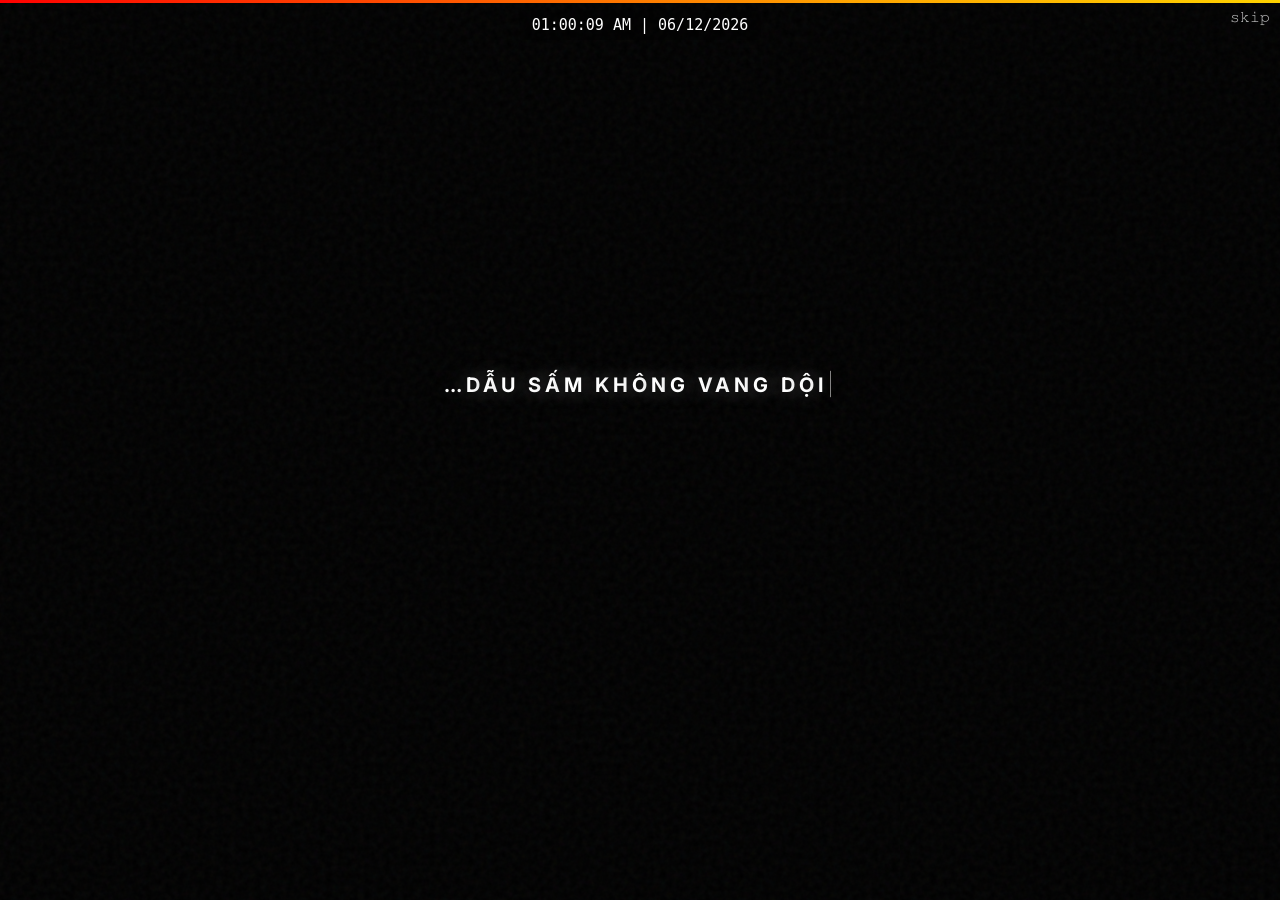
==== commit 5041d6ac: "Update Premier rank to 28,350" ====
--- a/index.html
+++ b/index.html
@@ -218,7 +218,8 @@
     <div style="display: flex; gap: 12px; flex-wrap: wrap;">
       <div class="premier" style="flex: 1; min-width: 200px;">
         <div style="display: flex; justify-content: center; margin-bottom: 8px;">
-          <img src="./assets/icon/premier.svg" alt="Premier" style="height: 20px; width: auto; object-fit: contain;">
+          <img src="./assets/icon/premier.svg" alt="Premier"
+            style="height: 20px; width: auto; object-fit: contain; margin-bottom: 6px;">
         </div>
         <div class="csstats-main" style="justify-content: space-between;">
           <div class="csstats-col" style="align-items: flex-start; padding-left: 8px;">
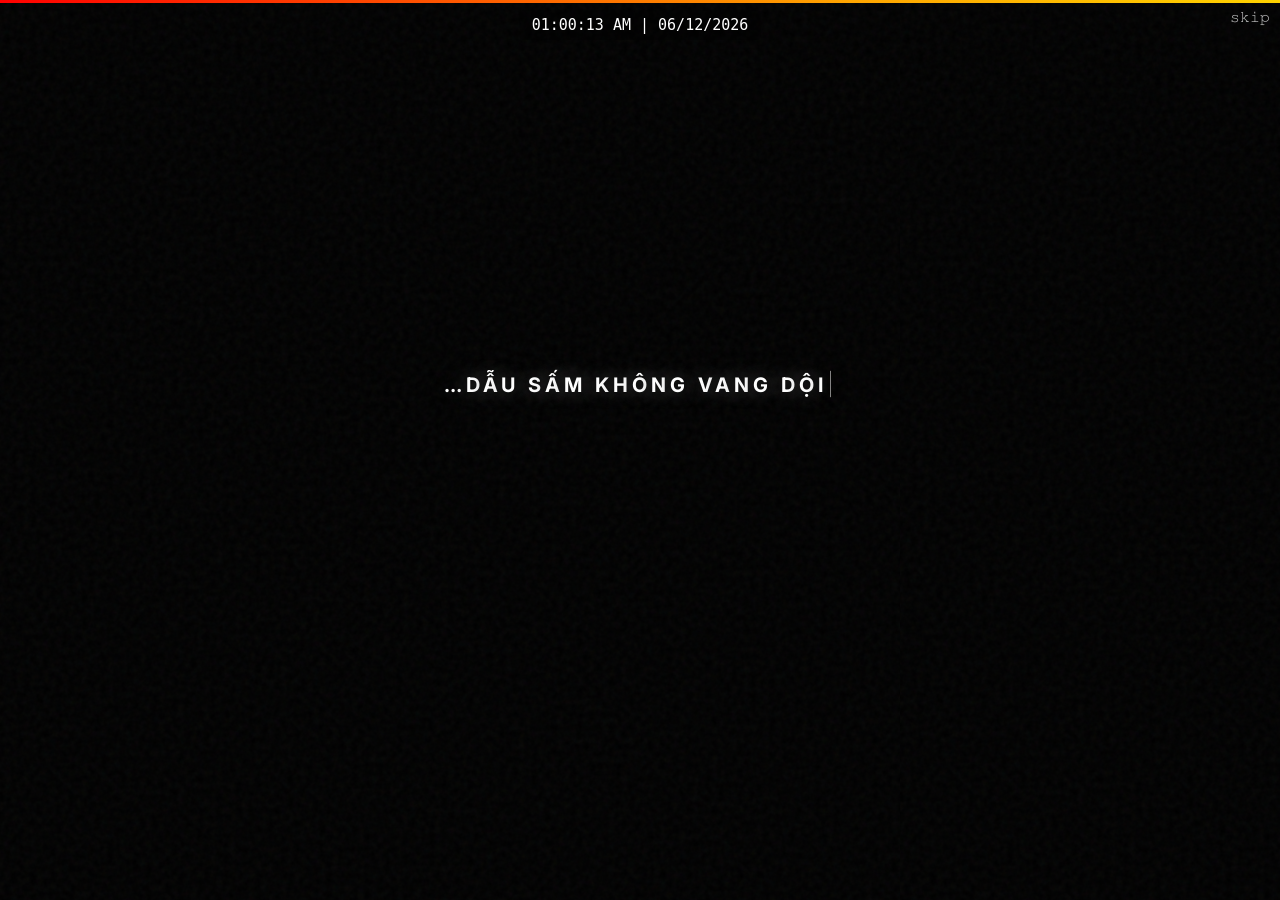
==== commit 437492dc: "Update CS2 best rating and add leetify_test.json" ====
--- a/index.html
+++ b/index.html
@@ -235,7 +235,7 @@
 
           <div class="csstats-col" style="align-items: center; padding-right: 8px;">
             <span class="csstats-label">BEST</span>
-            <div class="cs2rating ancient sm"><span class="">27<small>,866</small></span></div>
+            <div class="cs2rating ancient sm"><span class="">28<small>,350</small></span></div>
           </div>
         </div>
 
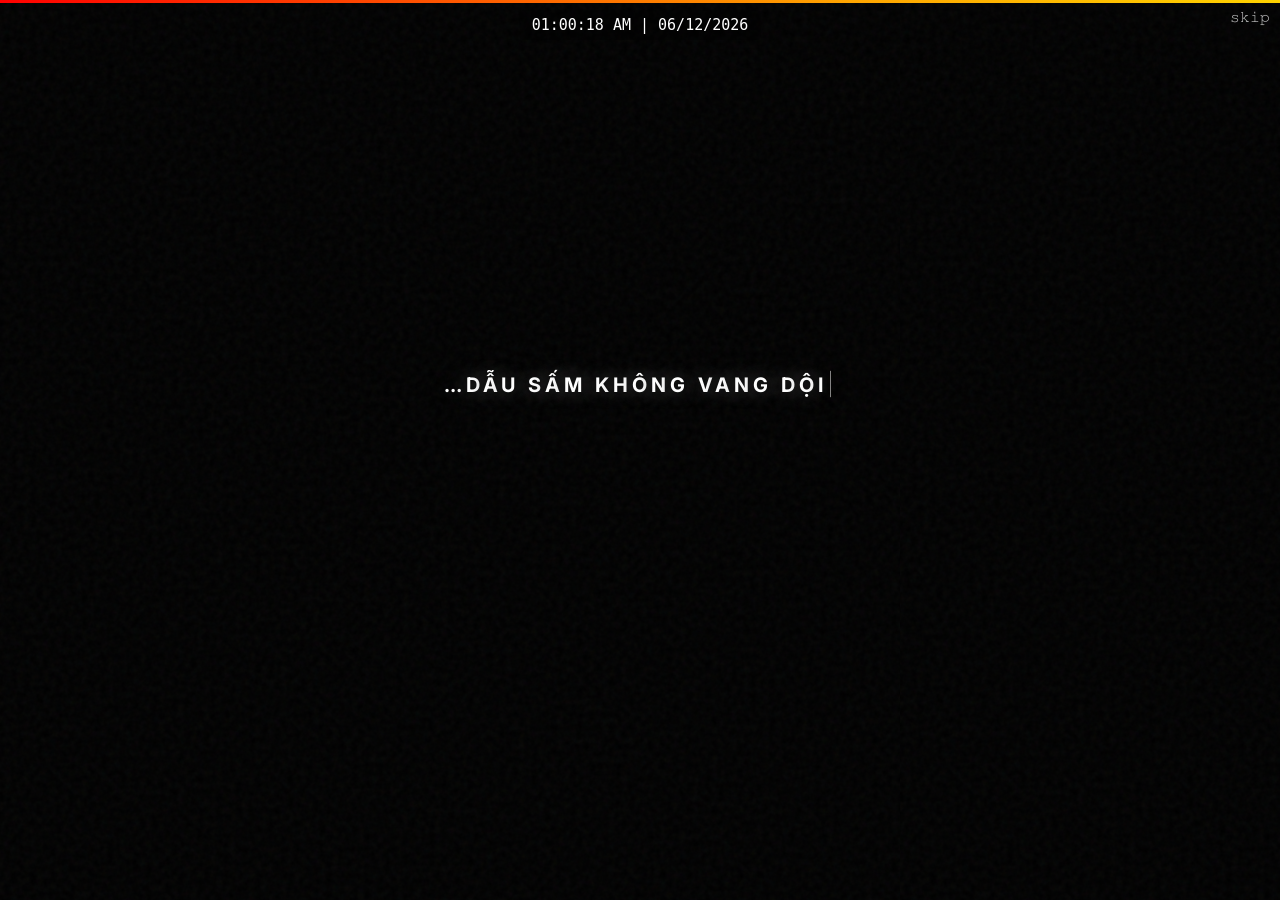
==== commit 7c2560e9: "vaf" ====
--- a/index.html
+++ b/index.html
@@ -235,7 +235,7 @@
 
           <div class="csstats-col" style="align-items: center; padding-right: 8px;">
             <span class="csstats-label">BEST</span>
-            <div class="cs2rating ancient sm"><span class="">28<small>,350</small></span></div>
+            <div class="cs2rating ancient sm"><span class="">28<small>,776</small></span></div>
           </div>
         </div>
 
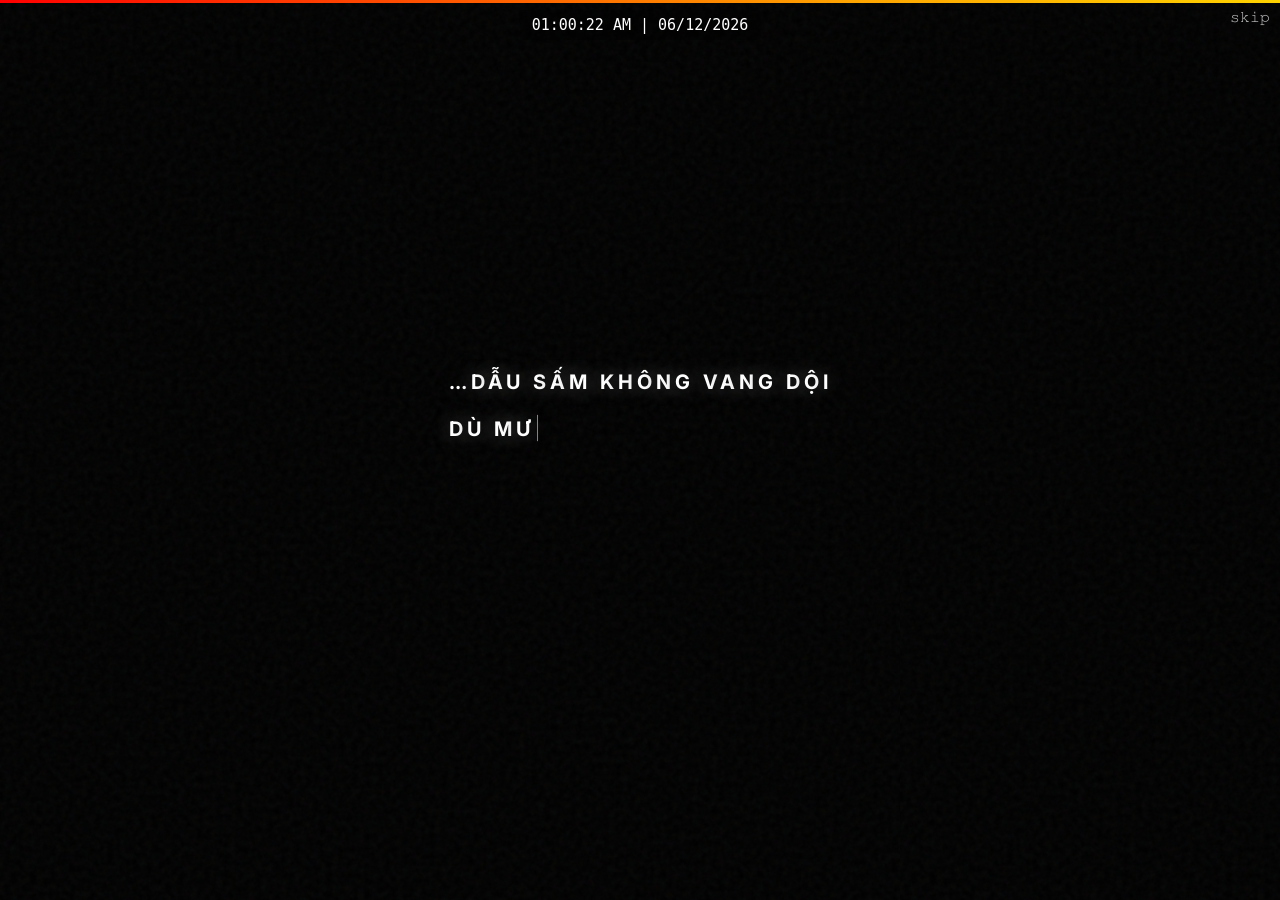
==== commit 08dc1a4f: "Update best CS2 rating" ====
--- a/index.html
+++ b/index.html
@@ -235,7 +235,7 @@
 
           <div class="csstats-col" style="align-items: center; padding-right: 8px;">
             <span class="csstats-label">BEST</span>
-            <div class="cs2rating ancient sm"><span class="">28<small>,776</small></span></div>
+            <div class="cs2rating ancient sm"><span class="">29<small>,037</small></span></div>
           </div>
         </div>
 
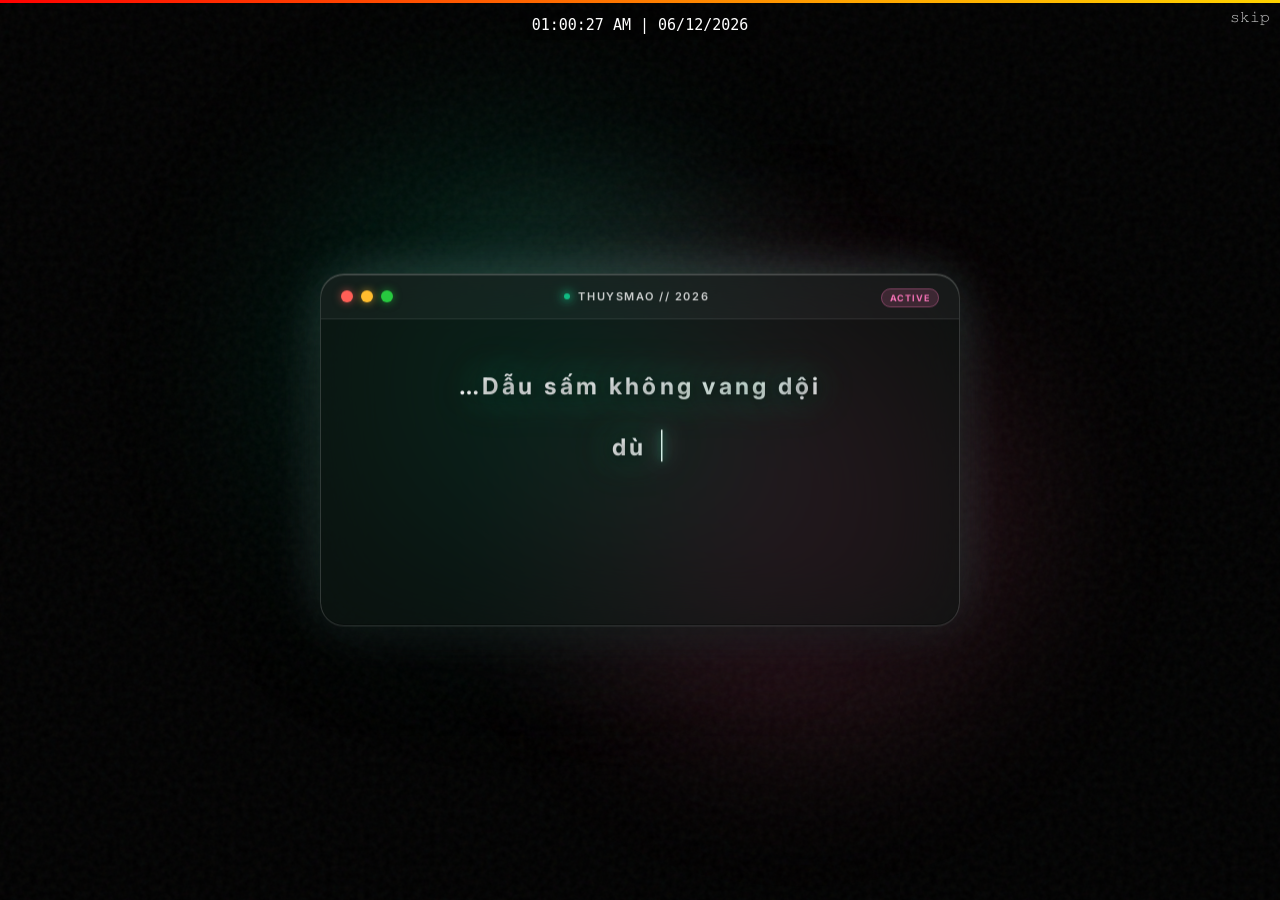
==== commit d8c21c4b: "feat(intro, seo): revamp intro with Maomao theme and update Open Graph preview - Add Open Graph and " ====
--- a/index.html
+++ b/index.html
@@ -4,23 +4,32 @@
 <head>
   <meta charset="UTF-8">
   <meta name="viewport" content="width=device-width, initial-scale=1.0">
-  <meta name="theme-color" content="#000000">
-  <title>ThuysMao Portfolio</title>
-  <meta name="description" content="ThuysMao's Portfolio">
-  <meta name="keywords" content="thuysmao, portfolio, Discord, Steam, Faceit">
+  <meta name="theme-color" content="#09090b">
+  <title>THUYSMAO</title>
+  <meta name="keywords" content="thuysmao, portfolio, Discord, Steam, Faceit, CS2, Premier, Valorant">
   <meta name="robots" content="index, follow">
-  <link rel="canonical" href="https://profolio.blog/" />
+  <link rel="canonical" href="https://thuysmao.com/" />
   <meta name="shimejiBrowserExtensionId" content="gohjpllcolmccldfdggmamodembldgpc" data-version="2.0.5">
 
   <!-- DevTools Blocker -->
   <script src="https://cdn.jsdelivr.net/npm/disable-devtool"></script>
 
-  <!-- OG Tags -->
-  <meta property="og:title" content="ThuysMao Portfolio" />
-  <meta property="og:description" content="ThuysMao's Portfolio" />
-  <meta property="og:image" content="https://profolio.blog/assets/favico/icon.png" />
-  <meta property="og:url" content="https://profolio.blog/" />
+  <!-- Open Graph / Discord Embed -->
   <meta property="og:type" content="website" />
+  <meta property="og:url" content="https://thuysmao.com/" />
+  <meta property="og:site_name" content="THUYSMAO" />
+  <meta property="og:title" content="THUYSMAO" />
+  <meta property="og:image" content="https://thuysmao.com/assets/favico/overview.png" />
+  <meta property="og:image:secure_url" content="https://thuysmao.com/assets/favico/overview.png" />
+  <meta property="og:image:type" content="image/png" />
+  <meta property="og:image:width" content="1672" />
+  <meta property="og:image:height" content="941" />
+  <meta property="og:image:alt" content="THUYSMAO" />
+
+  <!-- Twitter / Discord Large Card -->
+  <meta name="twitter:card" content="summary_large_image" />
+  <meta name="twitter:title" content="THUYSMAO" />
+  <meta name="twitter:image" content="https://thuysmao.com/assets/favico/overview.png" />
 
   <meta name="dmca-site-verification" content="YOUR-CODE" />
 
@@ -41,6 +50,13 @@
 </head>
 
 <body>
+  <!-- Ambient Aurora Glow for Intro -->
+  <div id="intro-ambient-glow" class="intro-ambient-glow">
+    <div class="glow-orb orb-1"></div>
+    <div class="glow-orb orb-2"></div>
+    <div class="glow-orb orb-3"></div>
+  </div>
+
   <div id="particles-js"></div>
   <button id="skip-button">𝚜𝚔𝚒𝚙</button>
   <a id="github-link-button" href="https://github.com/ThuysMao/me-site" target="_blank" rel="noopener noreferrer"
@@ -53,15 +69,21 @@
   <div id="rainbow"></div>
   <div id="clock"></div>
 
-  <!-- Terminal Window -->
-  <div id="terminal">
+  <!-- Terminal Window (Modern Glass Intro Card) -->
+  <div id="terminal" class="modern-intro-card">
     <div id="terminal-header">
       <div id="terminal-buttons">
-        <div class="terminal-button" id="close-button"></div>
-        <div class="terminal-button" id="minimize-button"></div>
-        <div class="terminal-button" id="maximize-button"></div>
-      </div>
-      <div id="terminal-title"></div>
+        <div class="terminal-button" id="close-button" title="Đóng"></div>
+        <div class="terminal-button" id="minimize-button" title="Thu nhỏ"></div>
+        <div class="terminal-button" id="maximize-button" title="Phóng to"></div>
+      </div>
+      <div id="terminal-title">
+        <span class="title-pulse-dot"></span>
+        <span>THUYSMAO // 2026</span>
+      </div>
+      <div class="terminal-header-meta">
+        <span class="tag-live">ACTIVE</span>
+      </div>
     </div>
     <div id="terminal-content">
       <div id="terminal-text"
@@ -461,10 +483,10 @@
 {
   "@context": "https://schema.org",
   "@type": "Person",
-  "name": "Maomao",
-  "description": "Medical maid, imperial harem member, passionate about medicine and mysteries.",
-  "url": "https://profolio.blog/",
-  "image": "https://profolio.blog/assets/favico/icon.png",
+  "name": "ThuysMao",
+  "description": "Explore the personal dashboard, CS2 Faceit Level 10 telemetry, gaming battlestation, and competitive identity of ThuysMao.",
+  "url": "https://thuysmao.com/",
+  "image": "https://thuysmao.com/assets/favico/overview.png",
   "sameAs": [
     "https://discord.com/users/985537688159522847",
     "https://steamcommunity.com/profiles/76561199881574505/",
--- a/styles.css
+++ b/styles.css
@@ -58,49 +58,127 @@
   user-select: none;
 }
 
+/* ─────────────────────────────────────────────────────────────
+   ✨ MODERN & RADIANT INTRO STYLING
+   ───────────────────────────────────────────────────────────── */
+
+/* Ambient Aurora Glow */
+#intro-ambient-glow {
+  position: fixed;
+  inset: 0;
+  pointer-events: none;
+  z-index: 10;
+  overflow: hidden;
+  transition: opacity 0.8s ease;
+}
+
+.glow-orb {
+  position: absolute;
+  border-radius: 50%;
+  filter: blur(85px);
+  opacity: 0.6;
+  will-change: transform, opacity;
+  animation: floatOrb 14s ease-in-out infinite alternate;
+}
+
+.glow-orb.orb-1 {
+  width: min(560px, 85vw);
+  height: min(560px, 85vw);
+  background: radial-gradient(circle, rgba(16, 185, 129, 0.52) 0%, rgba(5, 150, 105, 0.2) 55%, transparent 75%);
+  top: 10%;
+  left: 18%;
+  animation-duration: 13s;
+}
+
+.glow-orb.orb-2 {
+  width: min(500px, 80vw);
+  height: min(500px, 80vw);
+  background: radial-gradient(circle, rgba(244, 114, 182, 0.52) 0%, rgba(251, 113, 133, 0.2) 55%, transparent 75%);
+  bottom: 15%;
+  right: 18%;
+  animation-duration: 16s;
+  animation-delay: -4s;
+}
+
+.glow-orb.orb-3 {
+  width: min(420px, 70vw);
+  height: min(420px, 70vw);
+  background: radial-gradient(circle, rgba(52, 211, 153, 0.38) 0%, rgba(244, 114, 182, 0.22) 55%, transparent 75%);
+  top: 48%;
+  left: 50%;
+  transform: translate(-50%, -50%);
+  animation-duration: 11s;
+  animation-delay: -2s;
+}
+
+@keyframes floatOrb {
+  0% {
+    transform: translate(0, 0) scale(1);
+  }
+  50% {
+    transform: translate(35px, -45px) scale(1.12);
+  }
+  100% {
+    transform: translate(-30px, 40px) scale(0.94);
+  }
+}
+
+/* Glassmorphism Intro Terminal Window */
 #terminal {
   position: fixed;
   top: 50%;
   left: 50%;
   transform: translate(-50%, -50%);
-  width: min(700px, 90vw);
-  background: none;
-  backdrop-filter: none;
-  -webkit-backdrop-filter: none;
-  color: #ffffff;
-  border-radius: 0;
+  width: min(640px, 92vw);
+  background: rgba(15, 23, 20, 0.72);
+  backdrop-filter: blur(30px) saturate(190%);
+  -webkit-backdrop-filter: blur(30px) saturate(190%);
+  border: 1px solid rgba(255, 255, 255, 0.16);
+  border-radius: 24px;
+  box-shadow: 
+    0 30px 80px -15px rgba(0, 0, 0, 0.75),
+    0 0 55px -10px rgba(16, 185, 129, 0.3),
+    0 0 70px -15px rgba(244, 114, 182, 0.25),
+    inset 0 1px 0 rgba(255, 255, 255, 0.24),
+    inset 0 -1px 0 rgba(0, 0, 0, 0.4);
   z-index: 1000;
-  border: none;
-  box-shadow: none;
-  overflow: visible;
-  padding: 0;
+  display: flex;
+  flex-direction: column;
+  overflow: hidden;
   box-sizing: border-box;
+  transition: box-shadow 0.3s ease;
+  user-select: none;
+}
+
+#terminal:hover {
+  box-shadow: 
+    0 35px 85px -15px rgba(0, 0, 0, 0.85),
+    0 0 65px -5px rgba(16, 185, 129, 0.38),
+    0 0 55px -10px rgba(244, 114, 182, 0.32),
+    inset 0 1px 0 rgba(255, 255, 255, 0.32);
 }
 
 @media screen and (max-width: 600px) {
   #terminal {
-    width: 90% !important;
-    padding: 0;
-  }
-}
-
+    width: 93% !important;
+    border-radius: 20px;
+  }
+}
+
+/* Window Header */
 #terminal-header {
-  display: none;
-}
-
-#terminal-title {
-  position: absolute;
-  left: 50%;
-  transform: translateX(-50%);
-  font-family: 'Inter', sans-serif;
-  font-size: 13px;
-  font-weight: 500;
-  color: rgba(255, 255, 255, 0.6);
-  letter-spacing: 0.5px;
+  display: flex !important;
+  align-items: center;
+  justify-content: space-between;
+  padding: 13px 20px;
+  background: rgba(255, 255, 255, 0.035);
+  border-bottom: 1px solid rgba(255, 255, 255, 0.09);
+  user-select: none;
 }
 
 #terminal-buttons {
   display: flex;
+  align-items: center;
   gap: 8px;
 }
 
@@ -109,55 +187,99 @@
   height: 12px;
   border-radius: 50%;
   cursor: pointer;
-  transition: transform 0.2s ease, filter 0.2s ease;
-  border: 1px solid rgba(0, 0, 0, 0.1);
-}
-
-.terminal-button:hover {
-  transform: scale(1.15);
-  filter: brightness(1.2);
+  transition: transform 0.2s ease, filter 0.2s ease, box-shadow 0.2s ease;
+  border: none;
 }
 
 #close-button {
   background-color: #ff5f56;
+  box-shadow: 0 0 8px rgba(255, 95, 86, 0.6);
 }
 
 #minimize-button {
   background-color: #ffbd2e;
+  box-shadow: 0 0 8px rgba(255, 189, 46, 0.6);
 }
 
 #maximize-button {
   background-color: #27c93f;
-}
-
+  box-shadow: 0 0 8px rgba(39, 201, 63, 0.6);
+}
+
+.terminal-button:hover {
+  transform: scale(1.2);
+  filter: brightness(1.25);
+}
+
+#terminal-title {
+  position: static;
+  transform: none;
+  display: flex;
+  align-items: center;
+  gap: 8px;
+  font-family: 'Inter', sans-serif;
+  font-size: 11px;
+  font-weight: 600;
+  letter-spacing: 0.14em;
+  color: rgba(255, 255, 255, 0.78);
+  text-transform: uppercase;
+}
+
+.title-pulse-dot {
+  width: 6px;
+  height: 6px;
+  border-radius: 50%;
+  background: #10b981;
+  box-shadow: 0 0 8px #10b981, 0 0 14px #34d399;
+  animation: pulseDot 2s infinite ease-in-out;
+}
+
+@keyframes pulseDot {
+  0%, 100% { opacity: 1; transform: scale(1); }
+  50% { opacity: 0.35; transform: scale(0.8); }
+}
+
+.terminal-header-meta .tag-live {
+  font-size: 9px;
+  font-family: 'Inter', sans-serif;
+  font-weight: 700;
+  letter-spacing: 0.1em;
+  padding: 3px 8px;
+  border-radius: 12px;
+  background: rgba(244, 114, 182, 0.16);
+  border: 1px solid rgba(244, 114, 182, 0.35);
+  color: #f472b6;
+}
+
+/* Window Content */
 #terminal-content {
-  padding: 0;
-  height: 100%;
+  flex: 1;
   display: flex;
   justify-content: center;
   align-items: center;
-  overflow-y: auto;
+  padding: 40px 30px;
+  text-align: center;
+  overflow: hidden;
   user-select: none;
 }
 
 #terminal-text {
   margin: 0 auto;
   padding: 0;
-  width: max-content;
-  max-width: 90vw;
-  font-family: 'Product Sans', 'Google Sans', 'Inter', sans-serif;
-  font-size: 1.25rem;
+  width: 100%;
+  display: flex;
+  flex-direction: column;
+  align-items: center;
+  font-family: 'Google Sans', 'Product Sans', 'Inter', sans-serif;
+  font-size: clamp(1.15rem, 2.6vw, 1.45rem);
   font-weight: 700;
-  letter-spacing: 0.2em;
+  letter-spacing: 0.14em;
+  line-height: 2.35;
   color: #ffffff;
-  text-transform: uppercase;
-  text-align: left;
-  line-height: 2.2;
-  text-shadow: 0 0 16px rgba(0, 0, 0, 0.9), 0 0 20px rgba(255, 255, 255, 0.4);
-  display: flex;
-  flex-direction: column;
-  align-items: flex-start;
-  box-sizing: border-box;
+  text-shadow: 
+    0 2px 14px rgba(0, 0, 0, 0.7),
+    0 0 30px rgba(16, 185, 129, 0.4),
+    0 0 55px rgba(244, 114, 182, 0.3);
 }
 
 .poem-line-wrapper {
@@ -165,8 +287,8 @@
   grid-template-columns: 1fr;
   grid-template-rows: 1fr;
   align-items: center;
-  justify-items: start;
-  min-height: 2.2em;
+  justify-items: center;
+  min-height: 2.35em;
   width: 100%;
 }
 
@@ -181,32 +303,36 @@
 .poem-line {
   grid-area: 1 / 1;
   white-space: pre;
-  text-align: left;
+  text-align: center;
+  background: linear-gradient(135deg, #ffffff 45%, #ecfdf5 75%, #fdf2f8 100%);
+  -webkit-background-clip: text;
+  -webkit-text-fill-color: transparent;
+  filter: drop-shadow(0 0 18px rgba(16, 185, 129, 0.35));
 }
 
 .typing-cursor {
-  display: inline;
-  font-weight: 100;
-  color: #ffffff;
-  animation: blink-cursor 0.53s step-end infinite;
-  margin-left: 1px;
-  font-size: 1.1em;
+  display: inline-block;
+  font-weight: 300;
+  color: #10b981;
+  text-shadow: 0 0 10px #10b981, 0 0 22px #f472b6;
+  animation: blink-cursor 0.55s step-end infinite;
+  margin-left: 3px;
+  font-size: 1.15em;
   vertical-align: baseline;
   user-select: none;
   pointer-events: none;
 }
 
 @keyframes blink-cursor {
-
-  0%,
-  100% {
+  0%, 100% {
     opacity: 1;
   }
-
   50% {
     opacity: 0;
   }
 }
+
+
 
 #myVideo {
   position: fixed;
@@ -1600,7 +1726,9 @@
 
 #terminal.fade-out {
   opacity: 0;
-  transition: opacity 0.6s ease;
+  transform: translate(-50%, -50%) scale(0.94);
+  filter: blur(8px);
+  transition: opacity 0.5s ease, transform 0.5s ease, filter 0.5s ease;
 }
 
 :root {
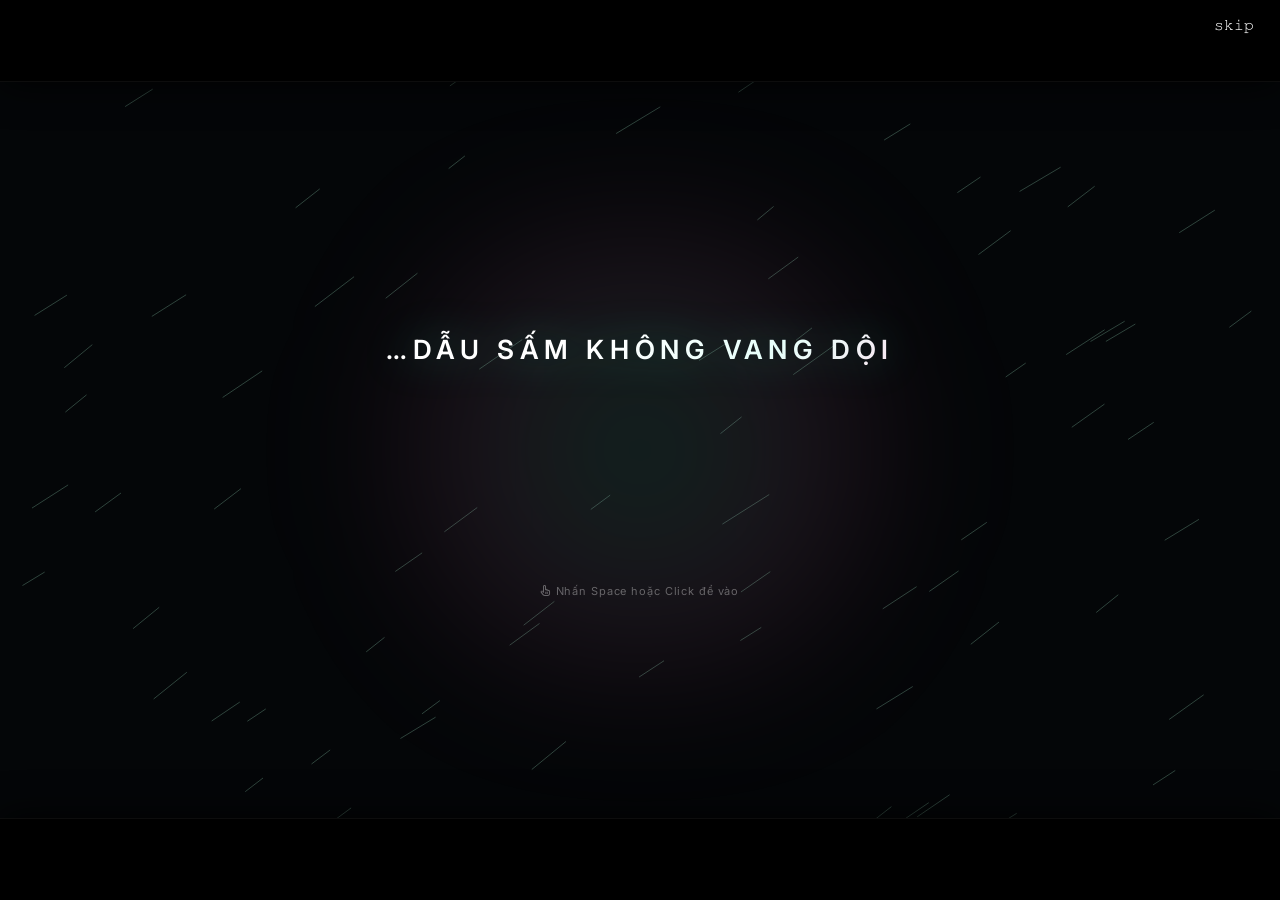
==== commit 71ed39fc: "feat(intro): switch to Cinematic Shinkai letterbox intro and manual awaken trigger" ====
--- a/index.html
+++ b/index.html
@@ -50,15 +50,31 @@
 </head>
 
 <body>
-  <!-- Ambient Aurora Glow for Intro -->
-  <div id="intro-ambient-glow" class="intro-ambient-glow">
-    <div class="glow-orb orb-1"></div>
-    <div class="glow-orb orb-2"></div>
-    <div class="glow-orb orb-3"></div>
+  <!-- 🎬 CINEMATIC SHINKAI INTRO LAYER -->
+  <div id="shinkai-intro">
+    <div class="cinema-bar top"></div>
+    <div class="cinema-bar bottom"></div>
+
+    <canvas id="shinkai-rain"></canvas>
+    <div class="shinkai-aura"></div>
+    <div class="shinkai-flare" id="shinkai-flare"></div>
+
+    <!-- Authentic User Skip Button -->
+    <button id="skip-button">𝚜𝚔𝚒𝚙</button>
+
+    <div class="shinkai-stage">
+      <div class="shinkai-badge" id="s-badge"></div>
+      <div class="shinkai-poem">
+        <p class="s-line" id="sl-0">…Dẫu sấm không vang dội</p>
+        <p class="s-line" id="sl-1">dù mưa chẳng tuôn rơi…</p>
+        <p class="s-line" id="sl-2">Chỉ cần em mong muốn</p>
+        <p class="s-line" id="sl-3">thì ta sẽ chẳng rời.</p>
+      </div>
+      <div class="shinkai-author" id="s-author"></div>
+      <div class="shinkai-hint"><i class="fa-regular fa-hand-pointer"></i> Nhấn Space hoặc Click để vào</div>
+    </div>
   </div>
 
-  <div id="particles-js"></div>
-  <button id="skip-button">𝚜𝚔𝚒𝚙</button>
   <a id="github-link-button" href="https://github.com/ThuysMao/me-site" target="_blank" rel="noopener noreferrer"
     class="custom-cursor">𝚜𝚘𝚞𝚛𝚌𝚎 𝚌𝚘𝚍𝚎</a>
   <!-- Thêm heading chính cho SEO -->
@@ -68,45 +84,6 @@
   <div id="blur-overlay"></div>
   <div id="rainbow"></div>
   <div id="clock"></div>
-
-  <!-- Terminal Window (Modern Glass Intro Card) -->
-  <div id="terminal" class="modern-intro-card">
-    <div id="terminal-header">
-      <div id="terminal-buttons">
-        <div class="terminal-button" id="close-button" title="Đóng"></div>
-        <div class="terminal-button" id="minimize-button" title="Thu nhỏ"></div>
-        <div class="terminal-button" id="maximize-button" title="Phóng to"></div>
-      </div>
-      <div id="terminal-title">
-        <span class="title-pulse-dot"></span>
-        <span>THUYSMAO // 2026</span>
-      </div>
-      <div class="terminal-header-meta">
-        <span class="tag-live">ACTIVE</span>
-      </div>
-    </div>
-    <div id="terminal-content">
-      <div id="terminal-text"
-        class="text-lg md:text-xl font-bold tracking-[0.2em] text-white uppercase googlesans_165d8685-module__HBnNZa__className">
-        <div class="poem-line-wrapper">
-          <div class="poem-line-ghost">…Dẫu sấm không vang dội</div>
-          <div class="poem-line" id="line-0"></div>
-        </div>
-        <div class="poem-line-wrapper">
-          <div class="poem-line-ghost">dù mưa chẳng tuôn rơi…</div>
-          <div class="poem-line" id="line-1"></div>
-        </div>
-        <div class="poem-line-wrapper">
-          <div class="poem-line-ghost">Chỉ cần em mong muốn</div>
-          <div class="poem-line" id="line-2"></div>
-        </div>
-        <div class="poem-line-wrapper">
-          <div class="poem-line-ghost">thì ta sẽ chẳng rời.</div>
-          <div class="poem-line" id="line-3"></div>
-        </div>
-      </div>
-    </div>
-  </div>
 
   <video id="myVideo" muted playsinline></video>
   <audio id="myAudio"></audio>
@@ -610,7 +587,6 @@
   <script src="./assets/js/music-control.js"></script>
   <script src="./assets/js/tilt-effect.js"></script>
 
-  <script src="https://cdn.jsdelivr.net/npm/particles.js@2.0.0/particles.min.js"></script>
   <script src="https://unpkg.com/lenis@1.1.20/dist/lenis.min.js"></script>
 
   <script src="./assets/js/script.js" defer></script>
--- a/styles.css
+++ b/styles.css
@@ -59,275 +59,203 @@
 }
 
 /* ─────────────────────────────────────────────────────────────
-   ✨ MODERN & RADIANT INTRO STYLING
+   🎬 CONCEPT 1: CINEMATIC SHINKAI LETTERBOX INTRO
    ───────────────────────────────────────────────────────────── */
-
-/* Ambient Aurora Glow */
-#intro-ambient-glow {
+#shinkai-intro {
   position: fixed;
   inset: 0;
+  z-index: 10000;
+  background: #040608;
+  overflow: hidden;
+  display: flex;
+  align-items: center;
+  justify-content: center;
+  cursor: pointer;
+  transition: opacity 0.8s cubic-bezier(0.16, 1, 0.3, 1), filter 0.8s ease;
+}
+
+#shinkai-intro.done {
+  opacity: 0;
+  filter: blur(14px);
   pointer-events: none;
-  z-index: 10;
-  overflow: hidden;
-  transition: opacity 0.8s ease;
-}
-
-.glow-orb {
-  position: absolute;
-  border-radius: 50%;
-  filter: blur(85px);
-  opacity: 0.6;
-  will-change: transform, opacity;
-  animation: floatOrb 14s ease-in-out infinite alternate;
-}
-
-.glow-orb.orb-1 {
-  width: min(560px, 85vw);
-  height: min(560px, 85vw);
-  background: radial-gradient(circle, rgba(16, 185, 129, 0.52) 0%, rgba(5, 150, 105, 0.2) 55%, transparent 75%);
-  top: 10%;
-  left: 18%;
-  animation-duration: 13s;
-}
-
-.glow-orb.orb-2 {
-  width: min(500px, 80vw);
-  height: min(500px, 80vw);
-  background: radial-gradient(circle, rgba(244, 114, 182, 0.52) 0%, rgba(251, 113, 133, 0.2) 55%, transparent 75%);
-  bottom: 15%;
-  right: 18%;
-  animation-duration: 16s;
-  animation-delay: -4s;
-}
-
-.glow-orb.orb-3 {
-  width: min(420px, 70vw);
-  height: min(420px, 70vw);
-  background: radial-gradient(circle, rgba(52, 211, 153, 0.38) 0%, rgba(244, 114, 182, 0.22) 55%, transparent 75%);
-  top: 48%;
-  left: 50%;
-  transform: translate(-50%, -50%);
-  animation-duration: 11s;
-  animation-delay: -2s;
-}
-
-@keyframes floatOrb {
-  0% {
-    transform: translate(0, 0) scale(1);
-  }
-  50% {
-    transform: translate(35px, -45px) scale(1.12);
-  }
-  100% {
-    transform: translate(-30px, 40px) scale(0.94);
-  }
-}
-
-/* Glassmorphism Intro Terminal Window */
-#terminal {
+}
+
+/* 21:9 Cinematic Letterbox Bars */
+.cinema-bar {
   position: fixed;
-  top: 50%;
-  left: 50%;
-  transform: translate(-50%, -50%);
-  width: min(640px, 92vw);
-  background: rgba(15, 23, 20, 0.72);
-  backdrop-filter: blur(30px) saturate(190%);
-  -webkit-backdrop-filter: blur(30px) saturate(190%);
-  border: 1px solid rgba(255, 255, 255, 0.16);
-  border-radius: 24px;
-  box-shadow: 
-    0 30px 80px -15px rgba(0, 0, 0, 0.75),
-    0 0 55px -10px rgba(16, 185, 129, 0.3),
-    0 0 70px -15px rgba(244, 114, 182, 0.25),
-    inset 0 1px 0 rgba(255, 255, 255, 0.24),
-    inset 0 -1px 0 rgba(0, 0, 0, 0.4);
-  z-index: 1000;
-  display: flex;
-  flex-direction: column;
-  overflow: hidden;
-  box-sizing: border-box;
-  transition: box-shadow 0.3s ease;
+  left: 0;
+  right: 0;
+  height: 9vh;
+  background: #000000;
+  z-index: 10002;
+  box-shadow: 0 0 40px rgba(0, 0, 0, 0.9);
+  transition: transform 0.9s cubic-bezier(0.16, 1, 0.3, 1);
+  pointer-events: none;
+}
+
+.cinema-bar.top {
+  top: 0;
+  border-bottom: 1px solid rgba(255, 255, 255, 0.05);
+}
+
+.cinema-bar.bottom {
+  bottom: 0;
+  border-top: 1px solid rgba(255, 255, 255, 0.05);
+}
+
+#shinkai-intro.done .cinema-bar.top {
+  transform: translateY(-100%);
+}
+
+#shinkai-intro.done .cinema-bar.bottom {
+  transform: translateY(100%);
+}
+
+/* Rain Canvas */
+#shinkai-rain {
+  position: absolute;
+  inset: 0;
+  width: 100%;
+  height: 100%;
+  pointer-events: none;
+  z-index: 1;
+  opacity: 0.65;
+}
+
+/* Ambient Glow Behind Poem */
+.shinkai-aura {
+  position: absolute;
+  width: min(650px, 90vw);
+  height: min(450px, 70vw);
+  background: radial-gradient(circle, rgba(16, 185, 129, 0.18) 0%, rgba(244, 114, 182, 0.12) 45%, transparent 70%);
+  filter: blur(70px);
+  pointer-events: none;
+  z-index: 2;
+}
+
+/* Central Poem Stage */
+.shinkai-stage {
+  position: relative;
+  z-index: 3;
+  text-align: center;
+  padding: 20px;
   user-select: none;
-}
-
-#terminal:hover {
-  box-shadow: 
-    0 35px 85px -15px rgba(0, 0, 0, 0.85),
-    0 0 65px -5px rgba(16, 185, 129, 0.38),
-    0 0 55px -10px rgba(244, 114, 182, 0.32),
-    inset 0 1px 0 rgba(255, 255, 255, 0.32);
-}
-
-@media screen and (max-width: 600px) {
-  #terminal {
-    width: 93% !important;
-    border-radius: 20px;
-  }
-}
-
-/* Window Header */
-#terminal-header {
-  display: flex !important;
-  align-items: center;
-  justify-content: space-between;
-  padding: 13px 20px;
-  background: rgba(255, 255, 255, 0.035);
-  border-bottom: 1px solid rgba(255, 255, 255, 0.09);
-  user-select: none;
-}
-
-#terminal-buttons {
-  display: flex;
-  align-items: center;
-  gap: 8px;
-}
-
-.terminal-button {
-  width: 12px;
-  height: 12px;
-  border-radius: 50%;
-  cursor: pointer;
-  transition: transform 0.2s ease, filter 0.2s ease, box-shadow 0.2s ease;
-  border: none;
-}
-
-#close-button {
-  background-color: #ff5f56;
-  box-shadow: 0 0 8px rgba(255, 95, 86, 0.6);
-}
-
-#minimize-button {
-  background-color: #ffbd2e;
-  box-shadow: 0 0 8px rgba(255, 189, 46, 0.6);
-}
-
-#maximize-button {
-  background-color: #27c93f;
-  box-shadow: 0 0 8px rgba(39, 201, 63, 0.6);
-}
-
-.terminal-button:hover {
-  transform: scale(1.2);
-  filter: brightness(1.25);
-}
-
-#terminal-title {
-  position: static;
-  transform: none;
-  display: flex;
-  align-items: center;
-  gap: 8px;
+  max-width: 90vw;
+}
+
+.shinkai-badge {
   font-family: 'Inter', sans-serif;
   font-size: 11px;
+  font-weight: 500;
+  letter-spacing: 0.2em;
+  color: rgba(255, 255, 255, 0.45);
+  text-transform: uppercase;
+  margin-bottom: 24px;
+  opacity: 0;
+  transform: translateY(-6px);
+  transition: all 0.8s ease;
+}
+
+.shinkai-badge.visible {
+  opacity: 1;
+  transform: translateY(0);
+}
+
+.shinkai-poem {
+  display: flex;
+  flex-direction: column;
+  gap: 14px;
+}
+
+.s-line {
+  font-family: 'Google Sans', 'Inter', -apple-system, sans-serif;
+  font-size: clamp(1.2rem, 3.2vw, 1.65rem);
   font-weight: 600;
-  letter-spacing: 0.14em;
-  color: rgba(255, 255, 255, 0.78);
+  letter-spacing: 0.22em;
+  line-height: 1.8;
   text-transform: uppercase;
-}
-
-.title-pulse-dot {
-  width: 6px;
-  height: 6px;
-  border-radius: 50%;
-  background: #10b981;
-  box-shadow: 0 0 8px #10b981, 0 0 14px #34d399;
-  animation: pulseDot 2s infinite ease-in-out;
-}
-
-@keyframes pulseDot {
-  0%, 100% { opacity: 1; transform: scale(1); }
-  50% { opacity: 0.35; transform: scale(0.8); }
-}
-
-.terminal-header-meta .tag-live {
-  font-size: 9px;
-  font-family: 'Inter', sans-serif;
-  font-weight: 700;
-  letter-spacing: 0.1em;
-  padding: 3px 8px;
-  border-radius: 12px;
-  background: rgba(244, 114, 182, 0.16);
-  border: 1px solid rgba(244, 114, 182, 0.35);
-  color: #f472b6;
-}
-
-/* Window Content */
-#terminal-content {
-  flex: 1;
-  display: flex;
-  justify-content: center;
-  align-items: center;
-  padding: 40px 30px;
-  text-align: center;
-  overflow: hidden;
-  user-select: none;
-}
-
-#terminal-text {
-  margin: 0 auto;
-  padding: 0;
-  width: 100%;
-  display: flex;
-  flex-direction: column;
-  align-items: center;
-  font-family: 'Google Sans', 'Product Sans', 'Inter', sans-serif;
-  font-size: clamp(1.15rem, 2.6vw, 1.45rem);
-  font-weight: 700;
-  letter-spacing: 0.14em;
-  line-height: 2.35;
-  color: #ffffff;
-  text-shadow: 
-    0 2px 14px rgba(0, 0, 0, 0.7),
-    0 0 30px rgba(16, 185, 129, 0.4),
-    0 0 55px rgba(244, 114, 182, 0.3);
-}
-
-.poem-line-wrapper {
-  display: grid;
-  grid-template-columns: 1fr;
-  grid-template-rows: 1fr;
-  align-items: center;
-  justify-items: center;
-  min-height: 2.35em;
-  width: 100%;
-}
-
-.poem-line-ghost {
-  grid-area: 1 / 1;
-  visibility: hidden;
-  white-space: pre;
-  pointer-events: none;
-  user-select: none;
-}
-
-.poem-line {
-  grid-area: 1 / 1;
-  white-space: pre;
-  text-align: center;
-  background: linear-gradient(135deg, #ffffff 45%, #ecfdf5 75%, #fdf2f8 100%);
+  color: transparent;
+  background: linear-gradient(135deg, #ffffff 40%, #e6fffa 75%, #fce7f3 100%);
   -webkit-background-clip: text;
   -webkit-text-fill-color: transparent;
-  filter: drop-shadow(0 0 18px rgba(16, 185, 129, 0.35));
-}
-
-.typing-cursor {
-  display: inline-block;
-  font-weight: 300;
-  color: #10b981;
-  text-shadow: 0 0 10px #10b981, 0 0 22px #f472b6;
-  animation: blink-cursor 0.55s step-end infinite;
-  margin-left: 3px;
-  font-size: 1.15em;
-  vertical-align: baseline;
-  user-select: none;
+  filter: blur(14px) drop-shadow(0 0 16px rgba(16, 185, 129, 0.35));
+  opacity: 0;
+  transform: translateY(12px);
+  transition: filter 0.85s cubic-bezier(0.16, 1, 0.3, 1),
+    opacity 0.85s cubic-bezier(0.16, 1, 0.3, 1),
+    transform 0.85s cubic-bezier(0.16, 1, 0.3, 1);
+  margin: 0;
+}
+
+.s-line.revealed {
+  opacity: 1;
+  filter: blur(0px) drop-shadow(0 0 20px rgba(16, 185, 129, 0.45));
+  transform: translateY(0);
+}
+
+.shinkai-author {
+  margin-top: 26px;
+  font-family: 'Inter', sans-serif;
+  font-size: 12px;
+  letter-spacing: 0.12em;
+  color: rgba(255, 255, 255, 0.4);
+  opacity: 0;
+  transform: translateY(8px);
+  transition: all 0.8s ease;
+}
+
+.shinkai-author.visible {
+  opacity: 1;
+  transform: translateY(0);
+}
+
+.shinkai-hint {
+  margin-top: 18px;
+  font-family: 'Inter', sans-serif;
+  font-size: 11px;
+  letter-spacing: 0.08em;
+  color: rgba(255, 255, 255, 0.35);
+  animation: hintFade 2.5s infinite ease-in-out;
+}
+
+@keyframes hintFade {
+  0%, 100% {
+    opacity: 0.3;
+  }
+  50% {
+    opacity: 0.8;
+  }
+}
+
+/* Light Sweep Flare */
+.shinkai-flare {
+  position: absolute;
+  top: 50%;
+  left: 0;
+  width: 100%;
+  height: 2px;
+  background: linear-gradient(90deg, transparent 0%, rgba(52, 211, 153, 0.8) 50%, transparent 100%);
+  transform: translateY(-50%) scaleX(0);
+  opacity: 0;
   pointer-events: none;
-}
-
-@keyframes blink-cursor {
-  0%, 100% {
-    opacity: 1;
+  z-index: 4;
+}
+
+.shinkai-flare.sweep {
+  animation: flareSweep 0.65s cubic-bezier(0.16, 1, 0.3, 1) forwards;
+}
+
+@keyframes flareSweep {
+  0% {
+    transform: translateY(-50%) scaleX(0);
+    opacity: 0;
   }
   50% {
+    transform: translateY(-50%) scaleX(1);
+    opacity: 0.9;
+  }
+  100% {
+    transform: translateY(-50%) scaleX(1.4);
     opacity: 0;
   }
 }
@@ -1659,12 +1587,6 @@
   white-space: nowrap;
 }
 
-#particles-js {
-  position: absolute;
-  width: 100%;
-  height: 100%;
-  z-index: 0;
-}
 
 body.shimeji-pinned iframe {
   pointer-events: none;
@@ -1689,28 +1611,30 @@
 
 #skip-button {
   position: fixed;
-  top: 10px;
-  right: 10px;
-  color: rgb(192, 192, 192);
+  top: 14px;
+  right: 18px;
+  color: #ffffff;
+  font-family: serif;
+  font-size: 14px;
+  z-index: 10005;
+  background: none;
+  border: none;
+  padding: 4px 8px;
+  cursor: pointer;
+  transition: opacity 0.35s ease, transform 0.35s ease, text-shadow 0.2s ease;
+}
+
+#github-link-button {
+  position: fixed;
+  top: 14px;
+  right: 18px;
+  color: #ffffff;
   font-family: serif;
   font-size: 14px;
   z-index: 9999;
   background: none;
   border: none;
-  padding: 0;
-}
-
-#github-link-button {
-  position: fixed;
-  top: 10px;
-  right: 10px;
-  color: rgb(192, 192, 192);
-  font-family: serif;
-  font-size: 14px;
-  z-index: 9999;
-  background: none;
-  border: none;
-  padding: 0;
+  padding: 4px 8px;
   text-decoration: none;
   display: none;
   opacity: 0;
@@ -1720,15 +1644,10 @@
 
 #skip-button:hover,
 #github-link-button:hover {
+  color: #ffffff;
   text-decoration: underline;
+  text-shadow: 0 0 10px rgba(255, 255, 255, 0.7);
   cursor: url('./assets/cursor/pointer.png'), pointer;
-}
-
-#terminal.fade-out {
-  opacity: 0;
-  transform: translate(-50%, -50%) scale(0.94);
-  filter: blur(8px);
-  transition: opacity 0.5s ease, transform 0.5s ease, filter 0.5s ease;
 }
 
 :root {
@@ -2361,12 +2280,9 @@
 /* --- COMPREHENSIVE MOBILE OPTIMIZATION --- */
 @media (max-width: 768px) {
 
-  /* Center terminal */
-  #terminal {
-    width: 90% !important;
-    top: 50% !important;
-    left: 50% !important;
-    transform: translate(-50%, -50%) !important;
+  /* Cinema bars on mobile */
+  .cinema-bar {
+    height: 7vh;
   }
 
   /* Scale down game badges */
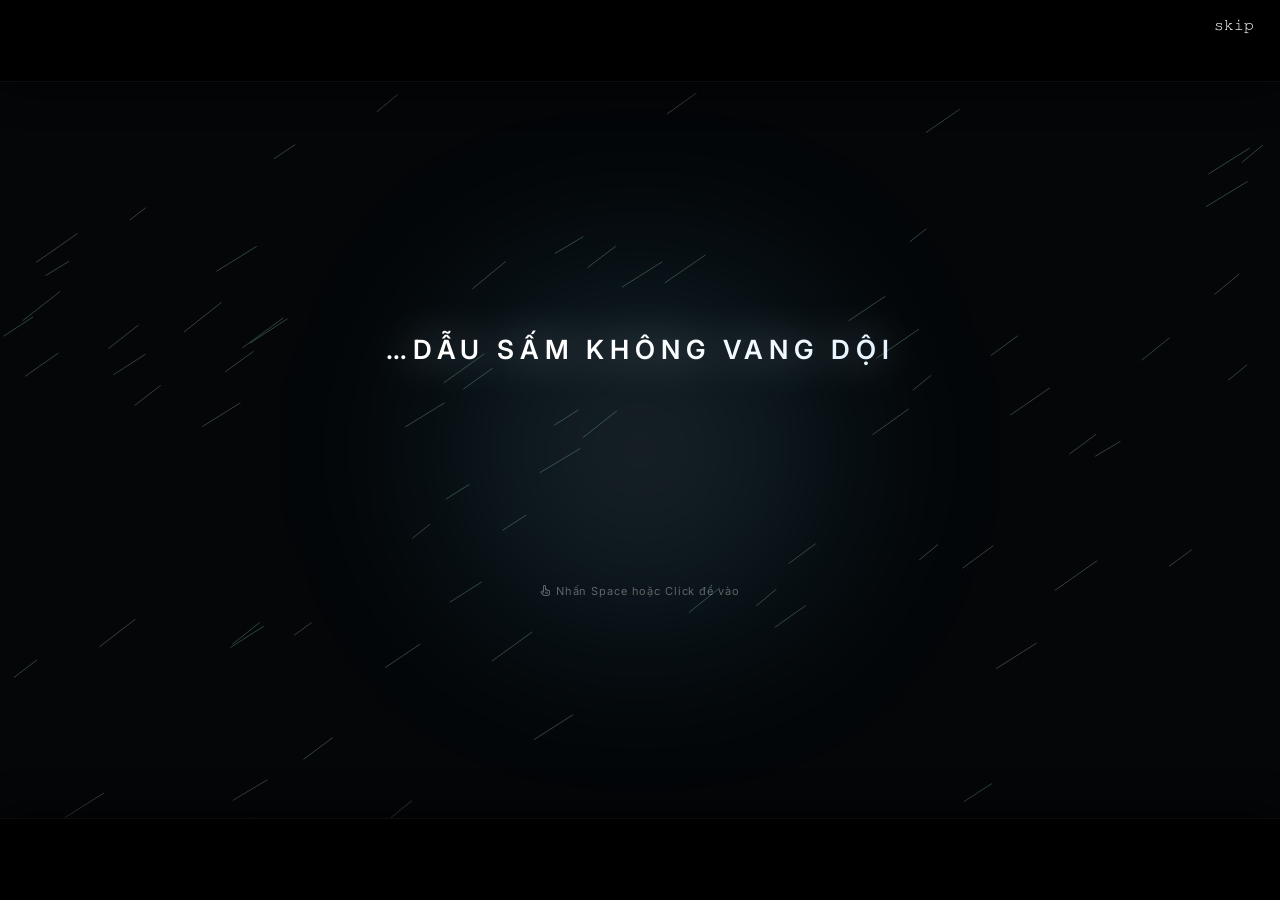
==== commit bea477e9: "feat(intro): add realistic water ripple transition and clean up unused assets - Replace laser flare " ====
--- a/index.html
+++ b/index.html
@@ -41,7 +41,7 @@
 
   <!-- Styles -->
   <link rel="stylesheet" href="https://cdnjs.cloudflare.com/ajax/libs/font-awesome/6.5.0/css/all.min.css" />
-  <link rel="stylesheet" href="styles.css?v=4">
+  <link rel="stylesheet" href="styles.css?v=5">
   <link rel="stylesheet" href="./assets/css/tilt-effect.css">
 
   <!-- Icon -->
@@ -57,7 +57,6 @@
 
     <canvas id="shinkai-rain"></canvas>
     <div class="shinkai-aura"></div>
-    <div class="shinkai-flare" id="shinkai-flare"></div>
 
     <!-- Authentic User Skip Button -->
     <button id="skip-button">𝚜𝚔𝚒𝚙</button>
@@ -439,7 +438,8 @@
     <div class="footer-bottom">
       <p>&copy; 2026 THUYSMAO. Built from the ground up. All rights reserved.
         &nbsp;|&nbsp;
-        <a title="DMCA.com Protection Status" class="dmca-badge">
+        <a href="https://www.dmca.com/Protection/Status.aspx?ID=7135a7d1-3571-47a8-a1e6-043b187408b0"
+          title="DMCA.com Protection Status" class="dmca-badge" target="_blank" rel="noopener noreferrer">
           <img src="https://images.dmca.com/Badges/dmca-badge-w150-5x1-06.png?ID=7135a7d1-3571-47a8-a1e6-043b187408b0"
             alt="DMCA.com Protection Status" style="height:21px;" />
         </a>
--- a/styles.css
+++ b/styles.css
@@ -50,7 +50,7 @@
 }
 
 .custom-cursor {
-  cursor: url('./assets/cursor/pointer.png'), auto !important;
+  cursor: url('./assets/cursor/mao.png'), pointer !important;
 }
 
 img {
@@ -71,12 +71,12 @@
   align-items: center;
   justify-content: center;
   cursor: pointer;
-  transition: opacity 0.8s cubic-bezier(0.16, 1, 0.3, 1), filter 0.8s ease;
+  transition: opacity 1.4s cubic-bezier(0.12, 0.8, 0.25, 1);
+  will-change: opacity;
 }
 
 #shinkai-intro.done {
   opacity: 0;
-  filter: blur(14px);
   pointer-events: none;
 }
 
@@ -89,7 +89,8 @@
   background: #000000;
   z-index: 10002;
   box-shadow: 0 0 40px rgba(0, 0, 0, 0.9);
-  transition: transform 0.9s cubic-bezier(0.16, 1, 0.3, 1);
+  transition: transform 1.35s cubic-bezier(0.12, 0.8, 0.25, 1);
+  will-change: transform;
   pointer-events: none;
 }
 
@@ -127,7 +128,7 @@
   position: absolute;
   width: min(650px, 90vw);
   height: min(450px, 70vw);
-  background: radial-gradient(circle, rgba(16, 185, 129, 0.18) 0%, rgba(244, 114, 182, 0.12) 45%, transparent 70%);
+  background: radial-gradient(circle, rgba(186, 230, 253, 0.15) 0%, rgba(56, 189, 248, 0.08) 45%, transparent 70%);
   filter: blur(70px);
   pointer-events: none;
   z-index: 2;
@@ -141,6 +142,13 @@
   padding: 20px;
   user-select: none;
   max-width: 90vw;
+  transition: opacity 0.5s cubic-bezier(0.22, 1, 0.36, 1), transform 0.5s cubic-bezier(0.22, 1, 0.36, 1);
+  will-change: opacity, transform;
+}
+
+#shinkai-intro.done .shinkai-stage {
+  opacity: 0;
+  transform: translateY(-14px) scale(0.98);
 }
 
 .shinkai-badge {
@@ -175,10 +183,10 @@
   line-height: 1.8;
   text-transform: uppercase;
   color: transparent;
-  background: linear-gradient(135deg, #ffffff 40%, #e6fffa 75%, #fce7f3 100%);
+  background: linear-gradient(135deg, #ffffff 40%, #f0f9ff 75%, #e0f2fe 100%);
   -webkit-background-clip: text;
   -webkit-text-fill-color: transparent;
-  filter: blur(14px) drop-shadow(0 0 16px rgba(16, 185, 129, 0.35));
+  filter: blur(14px) drop-shadow(0 0 16px rgba(186, 230, 253, 0.3));
   opacity: 0;
   transform: translateY(12px);
   transition: filter 0.85s cubic-bezier(0.16, 1, 0.3, 1),
@@ -189,8 +197,17 @@
 
 .s-line.revealed {
   opacity: 1;
-  filter: blur(0px) drop-shadow(0 0 20px rgba(16, 185, 129, 0.45));
+  filter: blur(0px) drop-shadow(0 0 20px rgba(224, 242, 254, 0.45));
   transform: translateY(0);
+}
+
+/* Soundwave Dispersal (Sương khói sương bạc tan mờ) */
+.s-line.soundwave-disperse {
+  letter-spacing: 0.42em !important;
+  transform: scale(1.08) !important;
+  filter: blur(12px) drop-shadow(0 0 24px rgba(255, 255, 255, 0.8)) drop-shadow(0 0 45px rgba(186, 230, 253, 0.45)) !important;
+  opacity: 0 !important;
+  transition: all 1.25s cubic-bezier(0.12, 0.8, 0.25, 1) !important;
 }
 
 .shinkai-author {
@@ -216,49 +233,89 @@
   letter-spacing: 0.08em;
   color: rgba(255, 255, 255, 0.35);
   animation: hintFade 2.5s infinite ease-in-out;
+  transition: opacity 0.3s ease;
+}
+
+#shinkai-intro.done .shinkai-hint {
+  opacity: 0;
 }
 
 @keyframes hintFade {
-  0%, 100% {
+  0%,
+  100% {
     opacity: 0.3;
   }
+
   50% {
     opacity: 0.8;
   }
 }
 
-/* Light Sweep Flare */
-.shinkai-flare {
-  position: absolute;
-  top: 50%;
-  left: 0;
-  width: 100%;
-  height: 2px;
-  background: linear-gradient(90deg, transparent 0%, rgba(52, 211, 153, 0.8) 50%, transparent 100%);
-  transform: translateY(-50%) scaleX(0);
-  opacity: 0;
+/* 🌊 REALISTIC WATER RIPPLE OPTICS */
+.soundwave-ring {
+  position: absolute;
+  border-radius: 50%;
   pointer-events: none;
-  z-index: 4;
-}
-
-.shinkai-flare.sweep {
-  animation: flareSweep 0.65s cubic-bezier(0.16, 1, 0.3, 1) forwards;
-}
-
-@keyframes flareSweep {
+  z-index: 5;
+  transform: translate(-50%, -50%) scale(0);
+  border: 1.5px solid rgba(255, 255, 255, 0.9);
+  box-shadow: 
+    0 0 16px rgba(255, 255, 255, 0.7),
+    0 0 38px rgba(186, 230, 253, 0.45),
+    inset 0 0 20px rgba(255, 255, 255, 0.35),
+    inset 0 0 45px rgba(125, 211, 252, 0.2);
+  backdrop-filter: blur(2.5px) contrast(1.08);
+  -webkit-backdrop-filter: blur(2.5px) contrast(1.08);
+  animation: soundwaveExpand 1.45s cubic-bezier(0.12, 0.8, 0.25, 1) forwards;
+}
+
+.soundwave-ring.harmonic {
+  border: 1.2px solid rgba(224, 242, 254, 0.7);
+  box-shadow: 
+    0 0 24px rgba(186, 230, 253, 0.35),
+    inset 0 0 25px rgba(255, 255, 255, 0.2);
+  animation-delay: 0.14s;
+}
+
+.soundwave-ring.echo {
+  border: 1px solid rgba(255, 255, 255, 0.45);
+  box-shadow: 
+    0 0 16px rgba(186, 230, 253, 0.2),
+    inset 0 0 15px rgba(255, 255, 255, 0.1);
+  animation-delay: 0.28s;
+}
+
+@keyframes soundwaveExpand {
   0% {
-    transform: translateY(-50%) scaleX(0);
+    width: 20px;
+    height: 20px;
+    transform: translate(-50%, -50%) scale(0.15);
+    opacity: 0.95;
+  }
+  40% {
+    opacity: 0.85;
+  }
+  80% {
+    opacity: 0.35;
+  }
+  100% {
+    width: min(1500px, 190vw);
+    height: min(1500px, 190vw);
+    transform: translate(-50%, -50%) scale(1.65);
     opacity: 0;
   }
-  50% {
-    transform: translateY(-50%) scaleX(1);
-    opacity: 0.9;
-  }
-  100% {
-    transform: translateY(-50%) scaleX(1.4);
-    opacity: 0;
-  }
-}
+}
+
+/* Glass Awaken Radiant Aura */
+.glass-awaken-pulse {
+  box-shadow: 
+    0 30px 80px -15px rgba(0, 0, 0, 0.75),
+    0 0 55px rgba(255, 255, 255, 0.4),
+    0 0 95px rgba(186, 230, 253, 0.3),
+    inset 0 1px 0 rgba(255, 255, 255, 0.65) !important;
+  transition: box-shadow 1.4s ease !important;
+}
+
 
 
 
@@ -1647,7 +1704,7 @@
   color: #ffffff;
   text-decoration: underline;
   text-shadow: 0 0 10px rgba(255, 255, 255, 0.7);
-  cursor: url('./assets/cursor/pointer.png'), pointer;
+  cursor: url('./assets/cursor/mao.png'), pointer;
 }
 
 :root {
